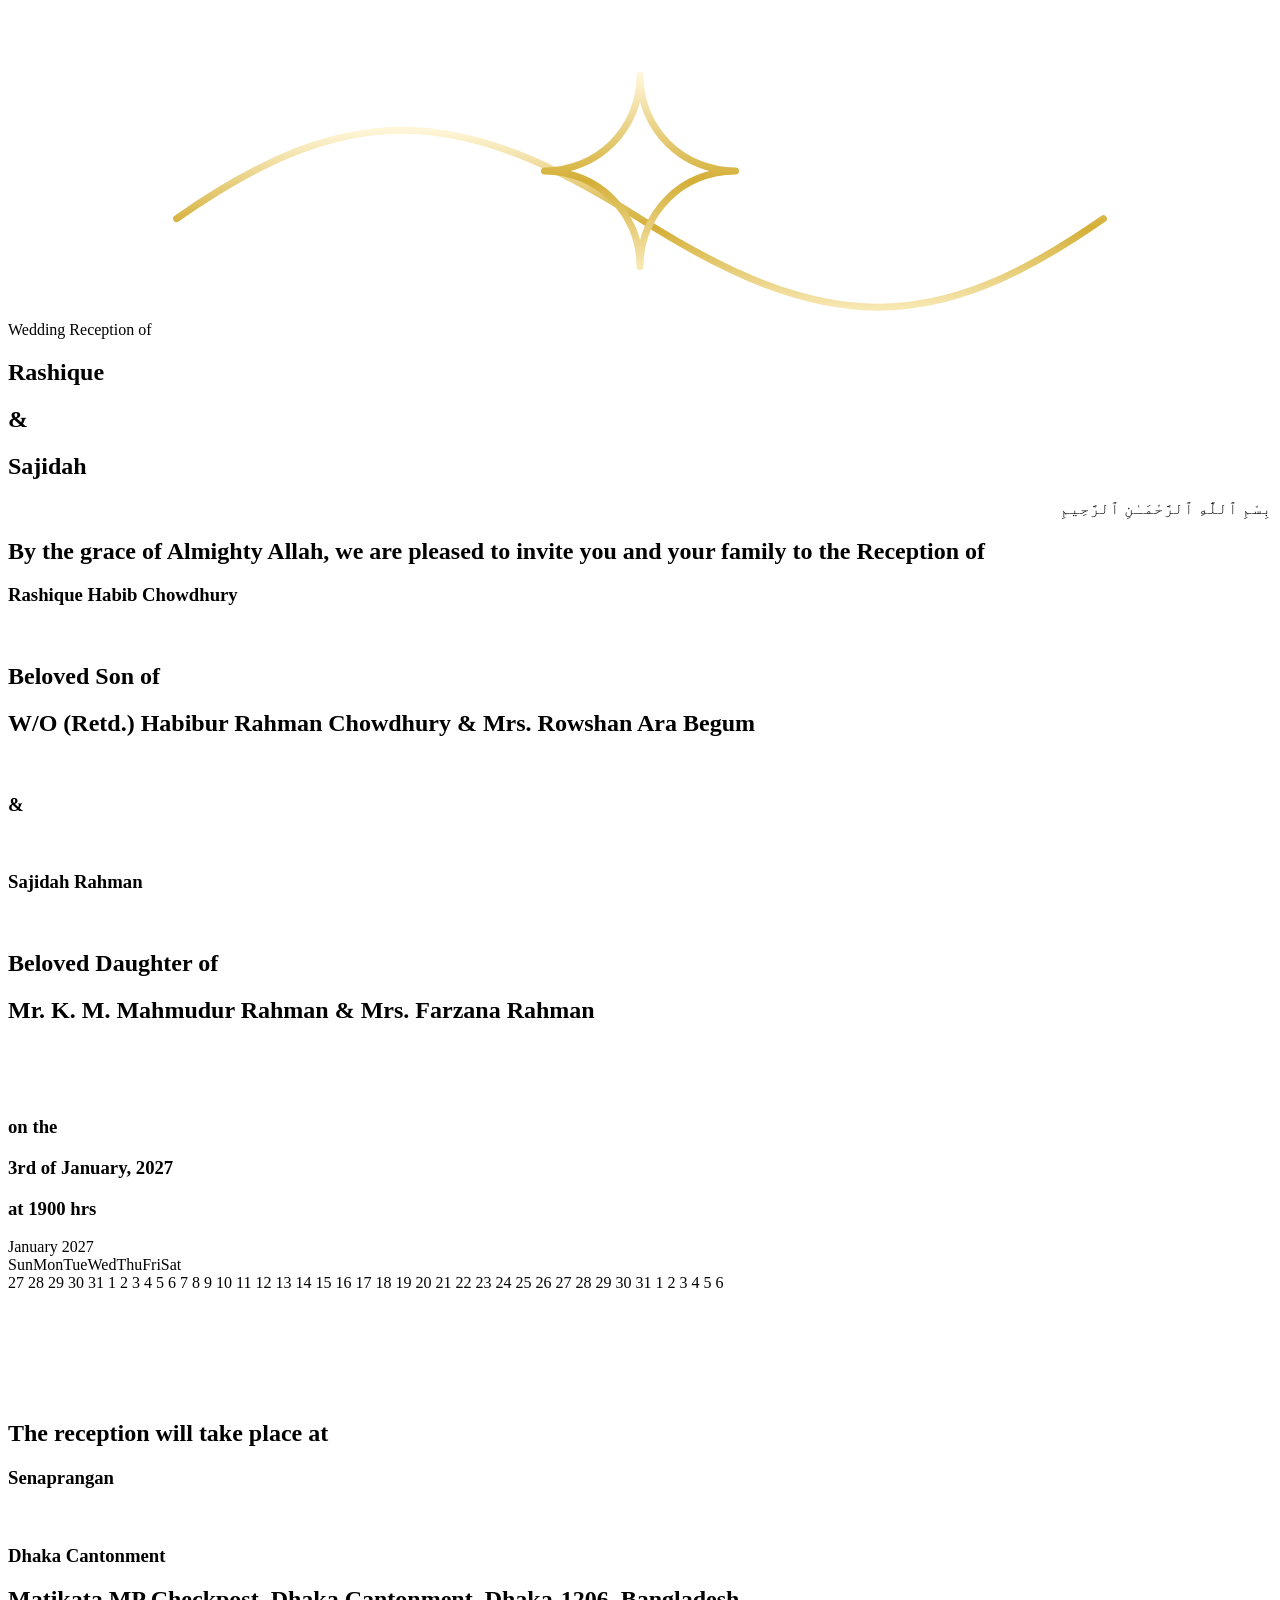
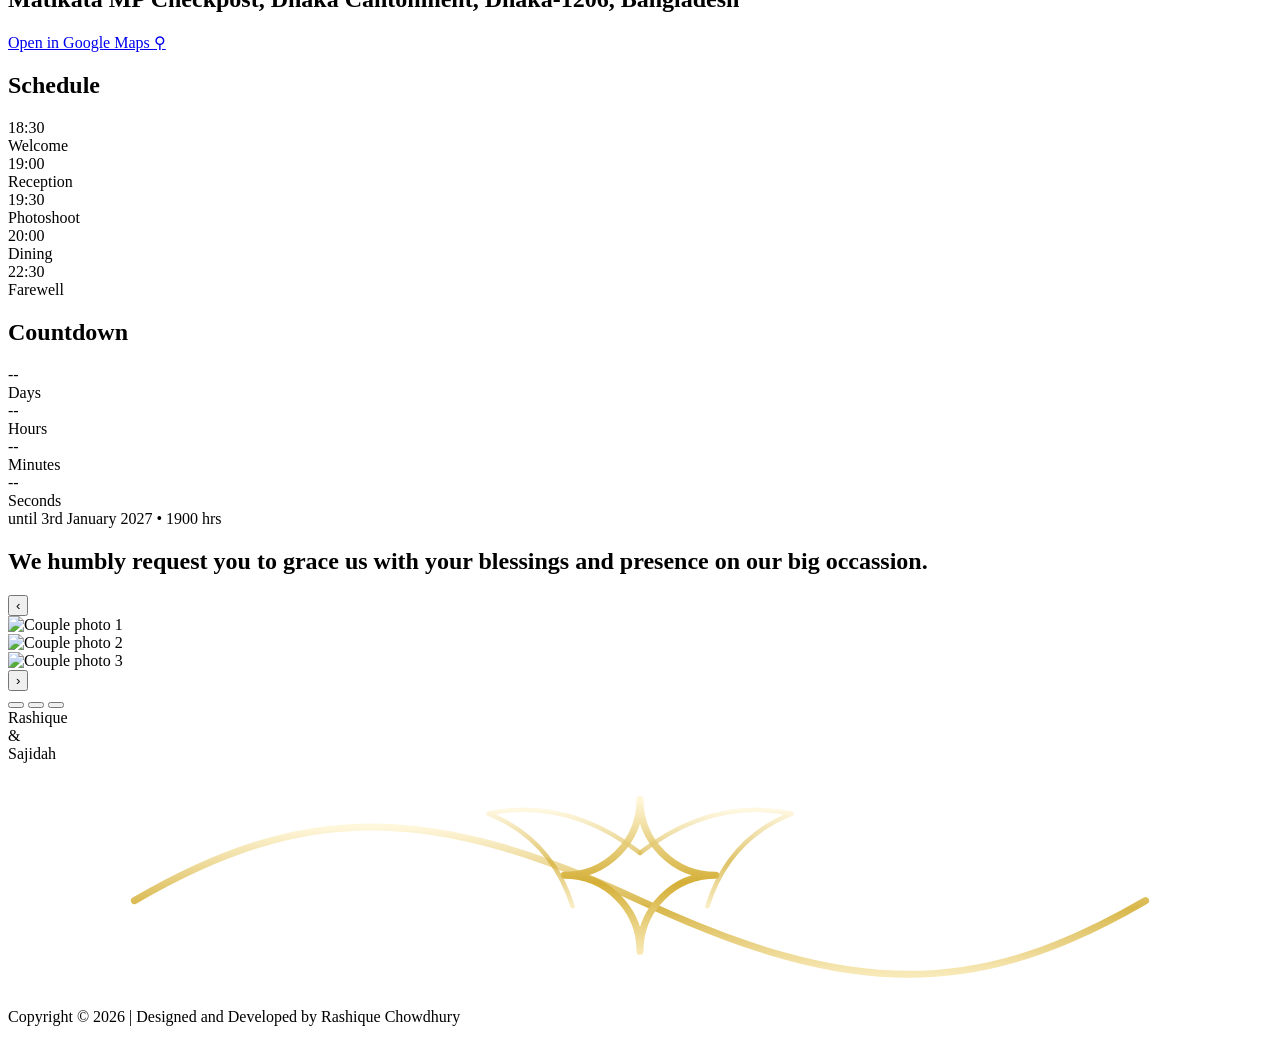
==== details.html @ 32249e21 "Add files via upload" ====
<!doctype html>
<html lang="en">
  <head>
    <meta charset="UTF-8" />
    <meta name="viewport" content="width=device-width, initial-scale=1.0" />
    <title>Wedding Reception Invitation</title>
    <link rel="preconnect" href="https://fonts.googleapis.com" />
    <link rel="preconnect" href="https://fonts.gstatic.com" crossorigin />
    <link
      href="https://fonts.googleapis.com/css2?family=Alex+Brush&family=Amiri:wght@400;700&family=Cinzel:wght@400;600&family=Inter:wght@400;500&display=swap"
      rel="stylesheet"
    />
    <link rel="stylesheet" href="./styles.css" />
  </head>
  <body>
    <main class="page page--details">
      <section class="invitation invitation--details" aria-label="Wedding reception invitation details">
        <div class="floral-frame" aria-hidden="true">
          <div class="corner corner--tl"></div>
          <div class="corner corner--tr"></div>
          <div class="corner corner--bl"></div>
          <div class="corner corner--br"></div>
        </div>

        <div class="petals" aria-hidden="true" id="petals"></div>

        <div class="content content--details">
          <header class="details-header">
            <div class="top-ornament" aria-hidden="true">
              <svg class="ornament-svg" viewBox="0 0 900 220" xmlns="http://www.w3.org/2000/svg" role="img">
                <defs>
                  <linearGradient id="gold" x1="0" x2="0" y1="0" y2="1">
                    <stop offset="0" stop-color="#fff6d8" />
                    <stop offset="0.55" stop-color="#d4af37" />
                    <stop offset="1" stop-color="#f7e7b1" />
                  </linearGradient>
                </defs>
                <g fill="none" stroke-linecap="round" stroke-linejoin="round">
                  <path d="M120 150c120-84 198-84 330 0s210 84 330 0" stroke="url(#gold)" stroke-width="5" />
                  <path
                    d="M450 48c0 38-30 68-68 68 38 0 68 30 68 68 0-38 30-68 68-68-38 0-68-30-68-68Z"
                    stroke="url(#gold)"
                    stroke-width="5"
                  />
                </g>
              </svg>
            </div>

            <div class="details-title">
              <div class="subtitle">Wedding Reception of</div>
              <div class="names" aria-label="Rashique and Sajidah">
                <h1 class="name">Rashique</h1>
                <h1 class="name">&</h1>
                <h1 class="name">Sajidah</h1>
              </div>
            </div>
          </header>

          <div class="details-body">
            <section class="section-card section-card--ceremony" aria-labelledby="ceremony-title">
              <div class="calligraphy" lang="ar" dir="rtl">بِسْمِ ٱللَّٰهِ ٱلرَّحْمَـٰنِ ٱلرَّحِيمِ</div>
              <p class="section-text section-text--gold">
                <h2 class="section-title" id="ceremony-title">By the grace of Almighty Allah, we are pleased to invite you and your family to the Reception of</h2>
                <h1 class="name">Rashique Habib Chowdhury</h1>
                <br />
                <h2 class="section-title" id="ceremony-title">Beloved Son of</h2>
                <h2 class="section-title">W/O (Retd.) Habibur Rahman Chowdhury & Mrs. Rowshan Ara Begum</h2>
                <br />
                <h1 class="name">&</h1>
                <br />
                <h1 class="name">Sajidah Rahman</h1>
                <br />
                <h2 class="section-title" id="ceremony-title">Beloved Daughter of</h2>
                <h2 class="section-title">Mr. K. M. Mahmudur Rahman & Mrs. Farzana Rahman</h2>
              </p>
              <br>
              <br>
              <br>
              <h1 class="section-title">on the</h1>
              <h1 class="section-text--gold">3rd of January, 2027</h1>
              <h1 class="section-text--gold">at 1900 hrs</h1>
              <div class="calendar" role="group" aria-label="January 2027 calendar">
                <div class="calendar__head">
                  <div class="calendar__month">January 2027</div>
                  <div class="calendar__dow" aria-hidden="true">
                    <span>Sun</span><span>Mon</span><span>Tue</span><span>Wed</span><span>Thu</span><span>Fri</span><span>Sat</span>
                  </div>
                </div>
                <div class="calendar__grid" aria-hidden="true">
                  <span class="cal cal--muted">27</span>
                  <span class="cal cal--muted">28</span>
                  <span class="cal cal--muted">29</span>
                  <span class="cal cal--muted">30</span>
                  <span class="cal cal--muted">31</span>
                  <span class="cal">1</span>
                  <span class="cal">2</span>
                  <span class="cal cal--active" aria-label="3rd">3</span>
                  <span class="cal">4</span>
                  <span class="cal">5</span>
                  <span class="cal">6</span>
                  <span class="cal">7</span>
                  <span class="cal">8</span>
                  <span class="cal">9</span>
                  <span class="cal">10</span>
                  <span class="cal">11</span>
                  <span class="cal">12</span>
                  <span class="cal">13</span>
                  <span class="cal">14</span>
                  <span class="cal">15</span>
                  <span class="cal">16</span>
                  <span class="cal">17</span>
                  <span class="cal">18</span>
                  <span class="cal">19</span>
                  <span class="cal">20</span>
                  <span class="cal">21</span>
                  <span class="cal">22</span>
                  <span class="cal">23</span>
                  <span class="cal">24</span>
                  <span class="cal">25</span>
                  <span class="cal">26</span>
                  <span class="cal">27</span>
                  <span class="cal">28</span>
                  <span class="cal">29</span>
                  <span class="cal">30</span>
                  <span class="cal">31</span>
                  <span class="cal cal--muted">1</span>
                  <span class="cal cal--muted">2</span>
                  <span class="cal cal--muted">3</span>
                  <span class="cal cal--muted">4</span>
                  <span class="cal cal--muted">5</span>
                  <span class="cal cal--muted">6</span>
                </div>
              </div>
              <div>
                <br>
                <br>
                <br>
                <br>
                <br>
                <br>
              <h2 class="section-title" text-align="center" id="venue-title">The reception will take place at</h2>
              <p class="section-text">
                <h1 class="name">Senaprangan</h1>
                <br />
                <h1 class="section-text--gold">Dhaka Cantonment</h1>
                <h2 class="section-title">Matikata MP Checkpost, Dhaka Cantonment, Dhaka-1206, Bangladesh</h2>
              </p>
              <a
                class="map-btn"
                href="https://www.google.com/maps/search/?api=1&query=Senaprangan%20Dhaka%20Cantonment"
                target="_blank"
                rel="noreferrer"
                >Open in Google Maps ⚲</a
              >
              </div>
            </section>

            <section class="section-card section-card--timeline" aria-labelledby="timetable-title">
              <h2 class="section-text--gold schedule-title" id="timetable-title">Schedule</h2>
              <div class="timeline" role="list" aria-label="Event time table">
                <div class="timeline-item reveal" role="listitem" style="--i: 0">
                  <div class="timeline-dot" aria-hidden="true"></div>
                  <div class="timeline-card">
                    <div class="timeline-time">18:30</div>
                    <div class="timeline-label">Welcome</div>
                  </div>
                </div>
                <div class="timeline-item reveal" role="listitem" style="--i: 1">
                  <div class="timeline-dot" aria-hidden="true"></div>
                  <div class="timeline-card">
                    <div class="timeline-time">19:00</div>
                    <div class="timeline-label">Reception</div>
                  </div>
                </div>
                <div class="timeline-item reveal" role="listitem" style="--i: 2">
                  <div class="timeline-dot" aria-hidden="true"></div>
                  <div class="timeline-card">
                    <div class="timeline-time">19:30</div>
                    <div class="timeline-label">Photoshoot</div>
                  </div>
                </div>
                <div class="timeline-item reveal" role="listitem" style="--i: 3">
                  <div class="timeline-dot" aria-hidden="true"></div>
                  <div class="timeline-card">
                    <div class="timeline-time">20:00</div>
                    <div class="timeline-label">Dining</div>
                  </div>
                </div>
                <div class="timeline-item reveal" role="listitem" style="--i: 4">
                  <div class="timeline-dot" aria-hidden="true"></div>
                  <div class="timeline-card">
                    <div class="timeline-time">22:30</div>
                    <div class="timeline-label">Farewell</div>
                  </div>
                </div>
              </div>
            </section>


            <section class="section-card section-card--countdown" aria-labelledby="countdown-title">
              <h2 class="section-title" id="countdown-title">Countdown</h2>
              <div class="countdown" role="timer" aria-label="Countdown to 3rd January 2027 1900 hrs">
                <div class="countdown-unit">
                  <div class="countdown-value" id="cdDays">--</div>
                  <div class="countdown-label">Days</div>
                </div>
                <div class="countdown-unit">
                  <div class="countdown-value" id="cdHours">--</div>
                  <div class="countdown-label">Hours</div>
                </div>
                <div class="countdown-unit">
                  <div class="countdown-value" id="cdMinutes">--</div>
                  <div class="countdown-label">Minutes</div>
                </div>
                <div class="countdown-unit">
                  <div class="countdown-value" id="cdSeconds">--</div>
                  <div class="countdown-label">Seconds</div>
                </div>
              </div>
              <div class="countdown-sub">until 3rd January 2027 • 1900 hrs</div>
            </section>


            <section class="section-card section-card--thankyou" aria-labelledby="thanks-title">
              <h2 class="section-title thanks-message" id="thanks-title">
                We humbly request you to grace us with your blessings and presence on our big occassion.
              </h2>
              <div class="carousel" aria-label="Thank you photo carousel">
                <button class="carousel-btn carousel-btn--prev" type="button" aria-label="Previous photo">
                  ‹
                </button>
                <div class="carousel-viewport">
                  <div class="carousel-track" id="thanksCarouselTrack">
                    <div class="carousel-slide is-active" aria-label="Photo 1">
                      <img
                        class="carousel-image"
                        src="./Pics/Sneak%20Peek-49.jpg"
                        alt="Couple photo 1"
                        loading="lazy"
                        decoding="async"
                      />
                    </div>
                    <div class="carousel-slide" aria-label="Photo 2">
                      <img
                        class="carousel-image"
                        src="./Pics/Sneak%20Peek-64.jpg"
                        alt="Couple photo 2"
                        loading="lazy"
                        decoding="async"
                      />
                    </div>
                    <div class="carousel-slide" aria-label="Photo 3">
                      <img
                        class="carousel-image"
                        src="./Pics/IMG_3388.jpg"
                        alt="Couple photo 3"
                        loading="lazy"
                        decoding="async"
                      />
                    </div>
                  </div>
                </div>
                <button class="carousel-btn carousel-btn--next" type="button" aria-label="Next photo">
                  ›
                </button>
                <div class="carousel-dots" role="tablist" aria-label="Choose photo">
                  <button class="carousel-dot is-active" type="button" aria-label="Photo 1" data-index="0"></button>
                  <button class="carousel-dot" type="button" aria-label="Photo 2" data-index="1"></button>
                  <button class="carousel-dot" type="button" aria-label="Photo 3" data-index="2"></button>
                </div>
              </div>
              
              <div class="thanks-names" aria-label="Rashique and Sajidah">
                <div class="thanks-name">Rashique</div>
                <div class="ampersand">&amp;</div>
                <div class="thanks-name">Sajidah</div>
                <div class="end-ornament" aria-hidden="true">
                  <svg class="end-ornament-svg" viewBox="0 0 900 160" xmlns="http://www.w3.org/2000/svg" role="img">
                    <defs>
                      <linearGradient id="endGold" x1="0" x2="0" y1="0" y2="1">
                        <stop offset="0" stop-color="#fff6d8" />
                        <stop offset="0.55" stop-color="#d4af37" />
                        <stop offset="1" stop-color="#f7e7b1" />
                      </linearGradient>
                    </defs>
                    <g fill="none" stroke-linecap="round" stroke-linejoin="round">
                      <path d="M90 98c120-70 210-70 360 0s240 70 360 0" stroke="url(#endGold)" stroke-width="5" opacity="0.9" />
                      <path d="M450 26c0 30-24 54-54 54 30 0 54 24 54 54 0-30 24-54 54-54-30 0-54-24-54-54Z" stroke="url(#endGold)" stroke-width="5" />
                      <path d="M450 64c-34-26-70-36-108-28 30 12 50 34 60 66" stroke="url(#endGold)" stroke-width="3.2" opacity="0.75" />
                      <path d="M450 64c34-26 70-36 108-28-30 12-50 34-60 66" stroke="url(#endGold)" stroke-width="3.2" opacity="0.75" />
                    </g>
                  </svg>
                </div>
              </div>
            </section>
          </div>
        </div>
      </section>
    </main>
    <p class="section-text footer-note">Copyright © 2026 | Designed and Developed by Rashique Chowdhury</p>
    <script src="./script.js"></script>
  </body>
</html>
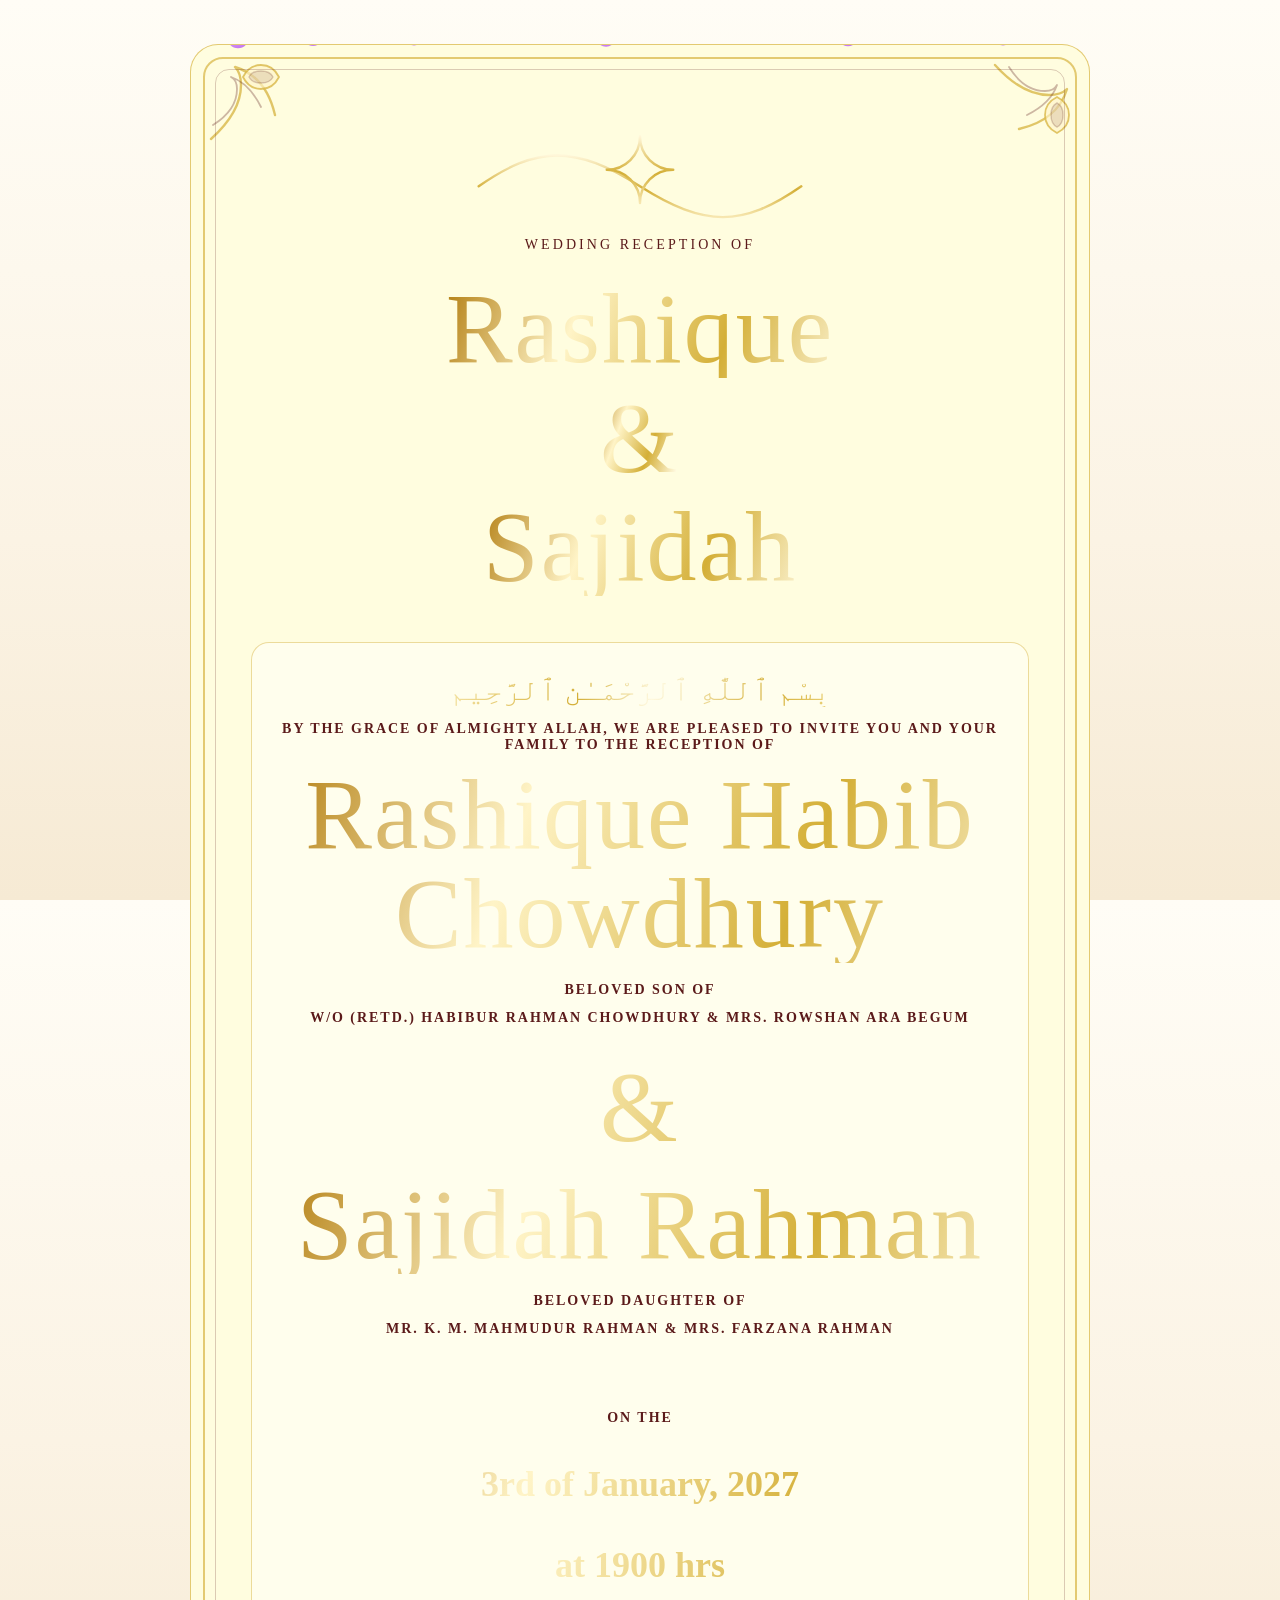
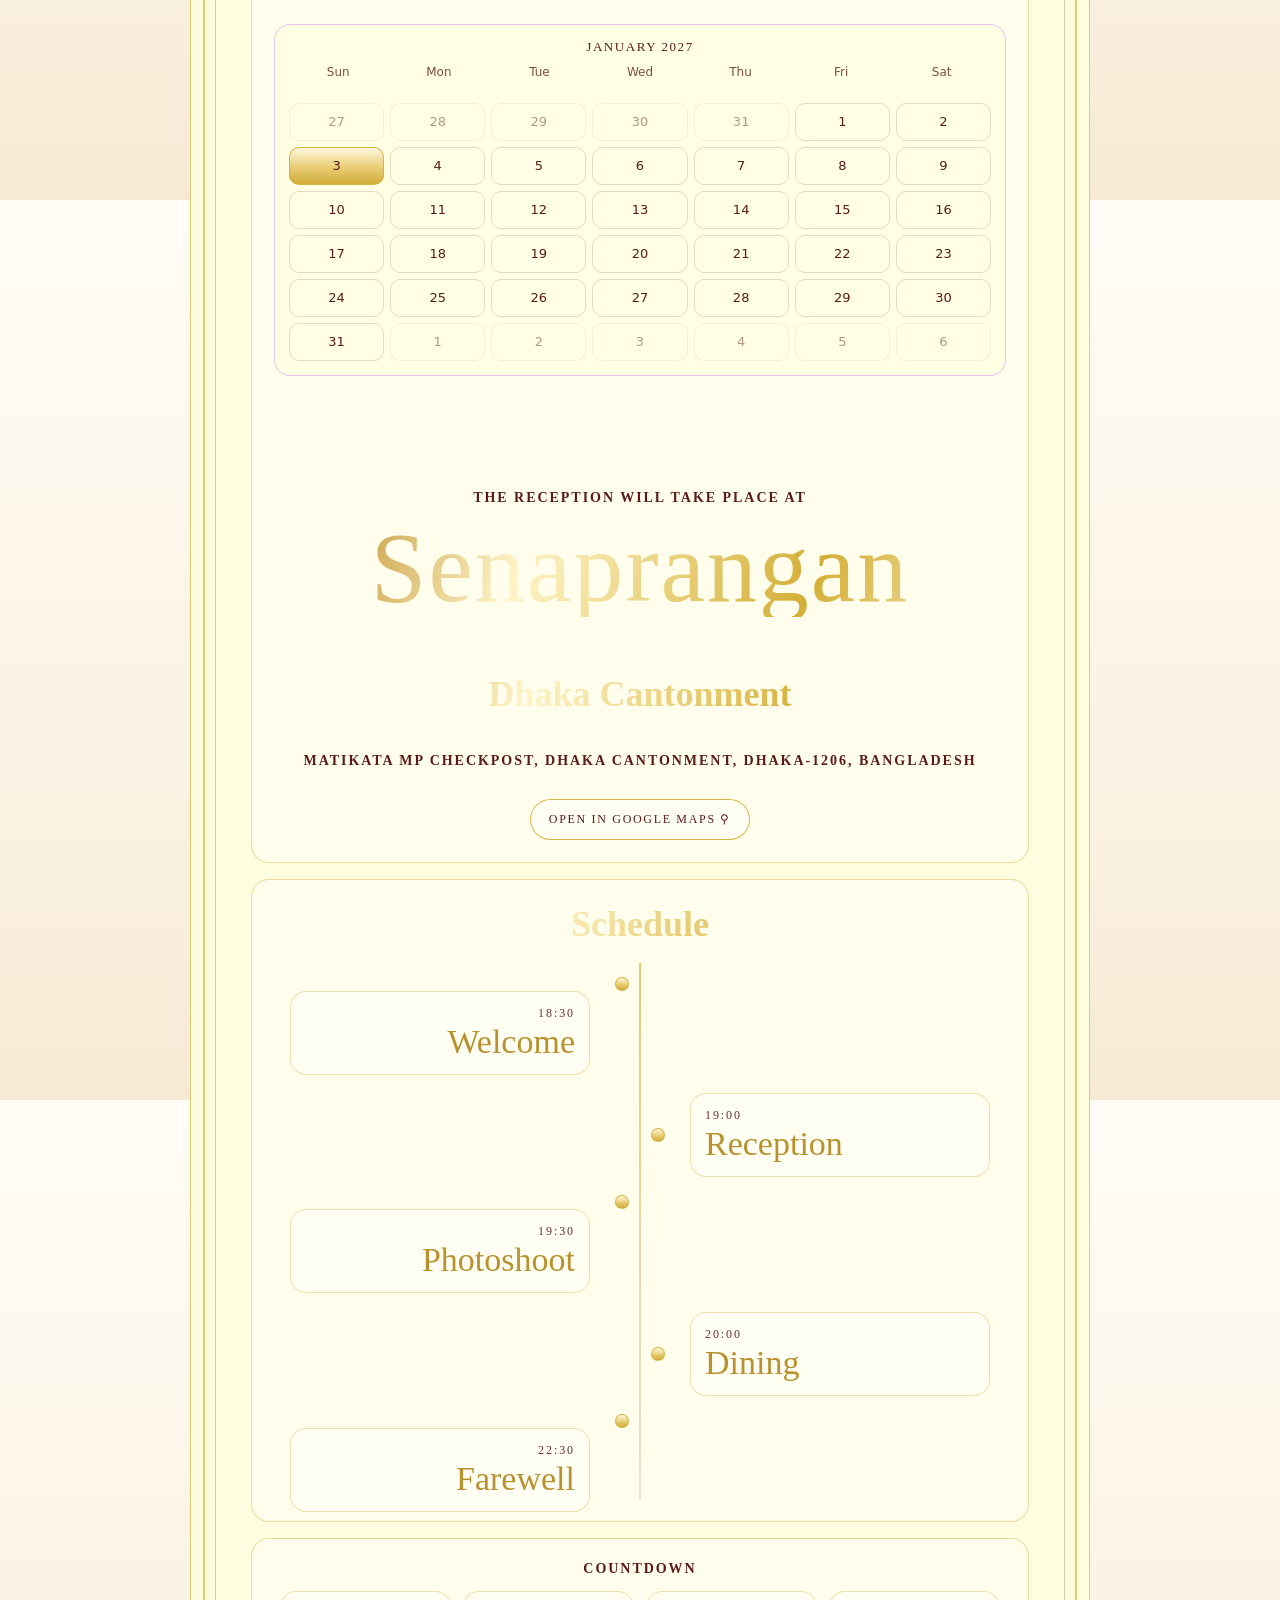
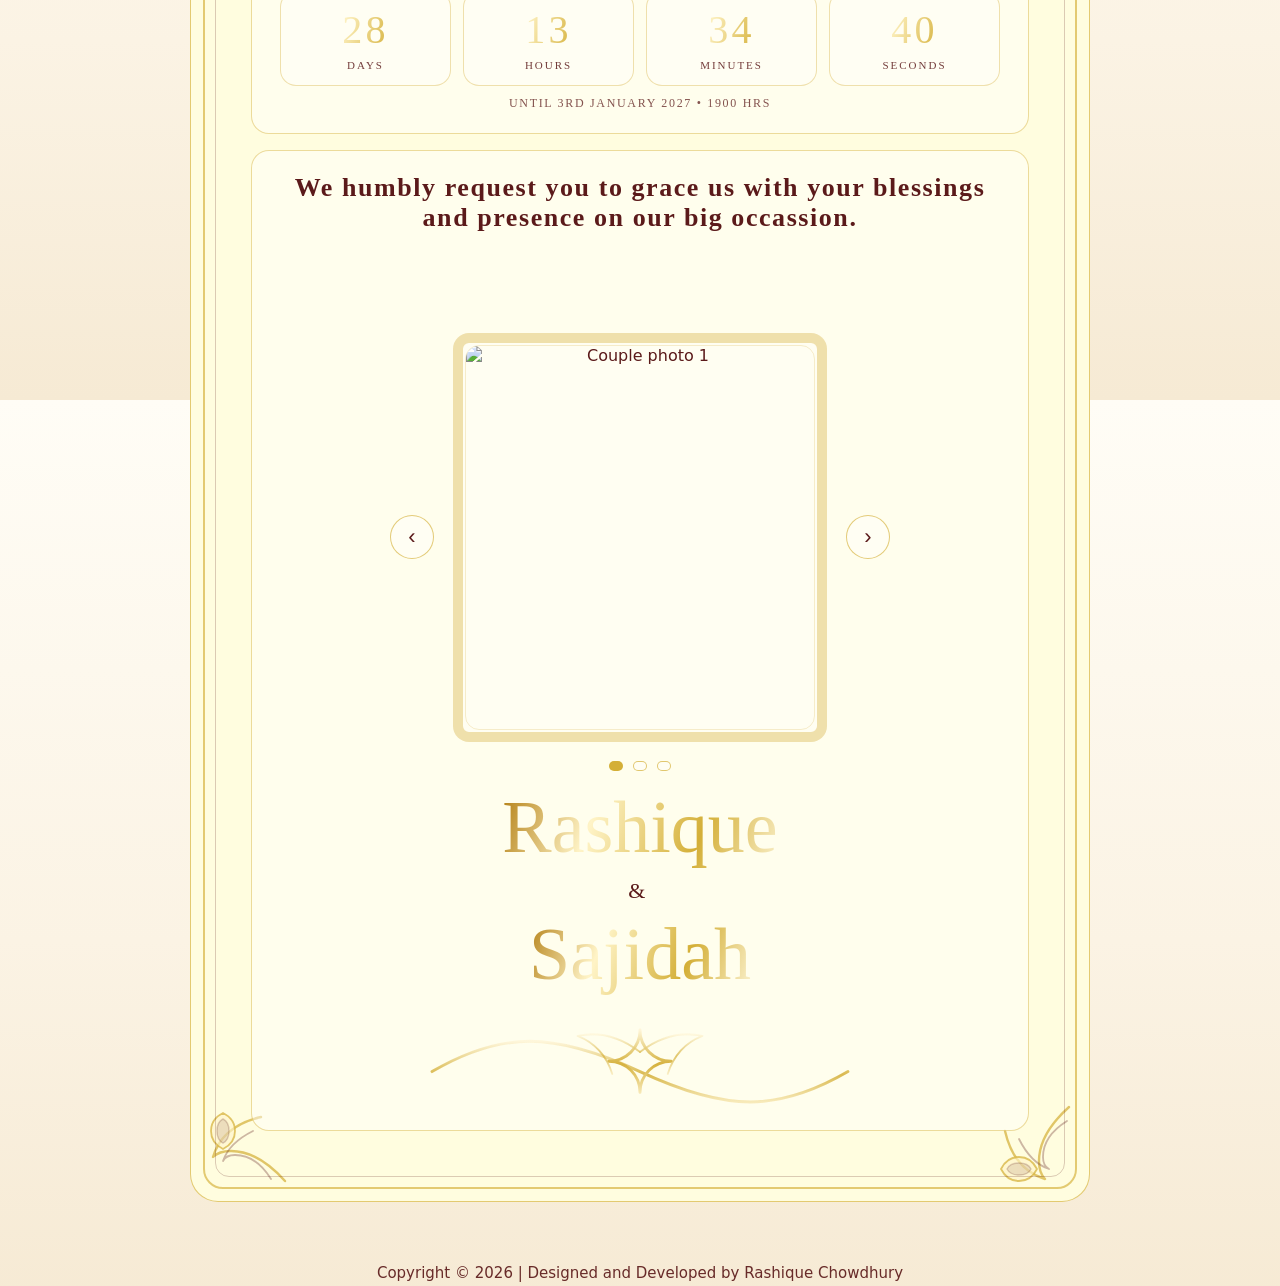
==== commit 35be1d6d: "Add files via upload" ====
--- a/details.html
+++ b/details.html
@@ -234,7 +234,7 @@
                     <div class="carousel-slide is-active" aria-label="Photo 1">
                       <img
                         class="carousel-image"
-                        src="./Pics/Sneak%20Peek-49.jpg"
+                        src="./Sneak%20Peek-49.jpg"
                         alt="Couple photo 1"
                         loading="lazy"
                         decoding="async"
@@ -243,7 +243,7 @@
                     <div class="carousel-slide" aria-label="Photo 2">
                       <img
                         class="carousel-image"
-                        src="./Pics/Sneak%20Peek-64.jpg"
+                        src="./Sneak%20Peek-64.jpg"
                         alt="Couple photo 2"
                         loading="lazy"
                         decoding="async"
@@ -252,7 +252,7 @@
                     <div class="carousel-slide" aria-label="Photo 3">
                       <img
                         class="carousel-image"
-                        src="./Pics/IMG_3388.jpg"
+                        src="./IMG_3388.jpg"
                         alt="Couple photo 3"
                         loading="lazy"
                         decoding="async"
--- a/styles.css
+++ b/styles.css
@@ -0,0 +1,875 @@
+:root {
+  --ivory: #fbf3e4;
+  --paper: #fffddf;
+  --maroon: #5b1a1a;
+  --gold-1: #fff4c7;
+  --gold-2: #d4af37;
+  --gold-3: #fff0b0;
+  --gold-line: rgba(212, 175, 55, 0.65);
+  --maroon-line: rgba(91, 26, 26, 0.22);
+  --card: rgba(255, 255, 255, 0.45);
+}
+
+* {
+  box-sizing: border-box;
+}
+
+html,
+body {
+  height: 100%;
+}
+
+body {
+  margin: 0;
+  font-family: Inter, system-ui, -apple-system, Segoe UI, Roboto, Helvetica, Arial, sans-serif;
+  color: var(--maroon);
+  background: linear-gradient(180deg, #fffdf6 0%, var(--ivory) 60%, #f6ead4 100%);
+}
+
+.page {
+  min-height: 100%;
+  display: grid;
+  place-items: center;
+  padding: clamp(18px, 3vw, 44px);
+}
+
+.page--details {
+  place-items: start center;
+  padding-top: clamp(18px, 3vw, 32px);
+  padding-bottom: clamp(18px, 3vw, 32px);
+}
+
+.invitation {
+  position: relative;
+  width: min(900px, 100%);
+  border-radius: 28px;
+  background: var(--paper);
+  border: 1px solid var(--gold-line);
+  overflow: hidden;
+}
+
+.invitation--details {
+  margin: 12px 0;
+}
+
+.floral-frame {
+  position: absolute;
+  inset: 12px;
+  border-radius: 20px;
+  pointer-events: none;
+}
+
+.floral-frame::before {
+  content: "";
+  position: absolute;
+  inset: 0;
+  border-radius: 20px;
+  border: 2px solid var(--gold-line);
+}
+
+.floral-frame::after {
+  content: "";
+  position: absolute;
+  inset: 12px;
+  border-radius: 14px;
+  border: 1px solid var(--maroon-line);
+}
+
+.corner {
+  position: absolute;
+  width: 104px;
+  height: 104px;
+  background-repeat: no-repeat;
+  background-size: 104px 104px;
+  opacity: 0.95;
+}
+
+.corner--tl {
+  top: -4px;
+  left: -4px;
+  transform: rotate(0deg);
+}
+
+.corner--tr {
+  top: -4px;
+  right: -4px;
+  transform: rotate(90deg);
+}
+
+.corner--bl {
+  bottom: -4px;
+  left: -4px;
+  transform: rotate(270deg);
+}
+
+.corner--br {
+  bottom: -4px;
+  right: -4px;
+  transform: rotate(180deg);
+}
+
+.corner {
+  background-image: url("data:image/svg+xml,%3Csvg xmlns='http://www.w3.org/2000/svg' width='104' height='104' viewBox='0 0 104 104'%3E%3Cg fill='none' stroke-linecap='round' stroke-linejoin='round'%3E%3Cpath d='M12 86c20-18 30-36 30-54 0-8-2-14-6-18 20 6 34 22 40 48' stroke='%23d4af37' stroke-opacity='0.75' stroke-width='2.4'/%3E%3Cpath d='M14 72c16-10 24-22 24-36 0-6-2-10-6-12 12 4 22 14 30 30' stroke='%235b1a1a' stroke-opacity='0.32' stroke-width='1.8'/%3E%3Cpath d='M44 24c4-8 10-12 18-12 8 0 14 4 18 12-4 8-10 12-18 12-8 0-14-4-18-12Z' fill='%23fff4c7' fill-opacity='0.65' stroke='%23d4af37' stroke-opacity='0.75' stroke-width='1.8'/%3E%3Cpath d='M50 24c2-4 6-6 12-6 6 0 10 2 12 6-2 4-6 6-12 6-6 0-10-2-12-6Z' fill='%235b1a1a' fill-opacity='0.12' stroke='%235b1a1a' stroke-opacity='0.22' stroke-width='1.4'/%3E%3C/g%3E%3C/svg%3E");
+}
+
+.content {
+  position: relative;
+  display: grid;
+  grid-template-rows: auto 1fr auto;
+  gap: clamp(16px, 3.6vw, 30px);
+  padding: clamp(28px, 6vw, 60px);
+  min-height: clamp(520px, 72vh, 760px);
+}
+
+.content--details {
+  grid-template-rows: auto 1fr;
+  min-height: unset;
+}
+
+.top-ornament {
+  display: grid;
+  place-items: center;
+  padding-top: 8px;
+}
+
+.ornament-svg {
+  width: min(440px, 94%);
+  height: auto;
+}
+
+.heading {
+  text-align: center;
+  display: grid;
+  place-items: center;
+  gap: 10px;
+}
+
+.subtitle {
+  font-family: Cinzel, Georgia, serif;
+  letter-spacing: 0.22em;
+  text-transform: uppercase;
+  font-size: clamp(12px, 1.7vw, 14px);
+}
+
+.names {
+  display: grid;
+  gap: 10px;
+  place-items: center;
+  padding: clamp(10px, 2vw, 16px) 0;
+}
+
+.name {
+  margin: 0;
+  font-family: "Alex Brush", cursive;
+  font-weight: 400;
+  font-size: clamp(80px, 10vw, 100px);
+  line-height: 0.99;
+  background: linear-gradient(
+    110deg,
+    #b27d10 0%,
+    var(--gold-1) 16%,
+    var(--gold-2) 34%,
+    #fff9df 50%,
+    var(--gold-2) 66%,
+    var(--gold-3) 82%,
+    #b27d10 100%
+  );
+  background-size: 220% 100%;
+  background-position: 0% 50%;
+  -webkit-background-clip: text;
+  background-clip: text;
+  color: transparent;
+  letter-spacing: 0.02em;
+  animation: name-shine 9s linear infinite;
+}
+
+.ampersand {
+  font-family: Cinzel, Georgia, serif;
+  font-size: clamp(18px, 2.4vw, 22px);
+  letter-spacing: 0.28em;
+  text-transform: uppercase;
+}
+
+.footer {
+  display: grid;
+  place-items: center;
+  gap: 12px;
+  padding-top: clamp(6px, 1.4vw, 16px);
+}
+
+.hint {
+  font-family: Cinzel, Georgia, serif;
+  font-size: 12px;
+  letter-spacing: 0.16em;
+  text-transform: uppercase;
+  opacity: 0.75;
+}
+
+.open-btn {
+  appearance: none;
+  border: 1px solid rgba(212, 175, 55, 0.9);
+  cursor: pointer;
+  padding: 14px 34px;
+  border-radius: 999px;
+  font-family: Cinzel, Georgia, serif;
+  letter-spacing: 0.18em;
+  text-transform: uppercase;
+  color: var(--maroon);
+  background: linear-gradient(180deg, #fff8df, #e8cd72 55%, #d1aa3b);
+  transition: transform 170ms ease, background 170ms ease;
+  outline: none;
+}
+
+.open-btn:hover {
+  transform: translateY(-1px);
+}
+
+.open-btn:active {
+  transform: translateY(0px) scale(0.99);
+}
+
+.open-btn:focus-visible {
+  outline: 3px solid rgba(212, 175, 55, 0.35);
+  outline-offset: 4px;
+}
+
+.open-btn.is-pressed {
+  transform: translateY(0px) scale(0.985);
+  background: linear-gradient(180deg, #fff1c9, #dfbf55 55%, #c89b2c);
+}
+
+.details-header {
+  display: grid;
+  gap: 16px;
+}
+
+.details-title {
+  text-align: center;
+  display: grid;
+  place-items: center;
+  gap: 10px;
+}
+
+.details-body {
+  display: grid;
+  gap: 16px;
+  padding-bottom: 10px;
+}
+
+.section-card {
+  background: var(--card);
+  border: 1px solid rgba(212, 175, 55, 0.45);
+  border-radius: 18px;
+  padding: clamp(16px, 2.2vw, 22px);
+}
+
+.section-title {
+  margin: 0 0 12px;
+  font-family: Cinzel, Georgia, serif;
+  font-weight: 600;
+  letter-spacing: 0.14em;
+  text-transform: uppercase;
+  font-size: 14px;
+}
+
+.section-text {
+  margin: 0;
+  line-height: 1.75;
+  font-size: 15px;
+  color: rgba(91, 26, 26, 0.92);
+}
+
+.section-card--ceremony {
+  text-align: center;
+}
+
+.section-text--gold {
+  font-family: "Alex Brush", cursive;
+  font-size: clamp(24px, 3.4vw, 36px);
+  line-height: 1.25;
+  background: linear-gradient(
+    110deg,
+    #b27d10 0%,
+    var(--gold-1) 16%,
+    var(--gold-2) 34%,
+    #fff9df 50%,
+    var(--gold-2) 66%,
+    var(--gold-3) 82%,
+    #b27d10 100%
+  );
+  background-size: 220% 100%;
+  background-position: 0% 50%;
+  -webkit-background-clip: text;
+  background-clip: text;
+  color: transparent;
+  animation: name-shine 12s linear infinite;
+}
+
+.schedule-title {
+  text-align: center;
+  width: 100%;
+  margin: 0 0 6px;
+}
+
+.section-card--ceremony .strong {
+  display: inline-block;
+  font-weight: 400;
+  font-size: 1.08em;
+}
+
+.section-card--timeline .section-title {
+  text-align: center;
+}
+
+.section-card--countdown {
+  text-align: center;
+}
+
+.section-card--thankyou {
+  text-align: center;
+}
+
+.thanks-message {
+  font-family: "Alex Brush", cursive;
+  font-size: clamp(20px, 2.4vw, 26px);
+  letter-spacing: 0.06em;
+  text-transform: none;
+}
+
+.footer-note {
+  text-align: center;
+  margin: 14px 0 22px;
+}
+
+.carousel {
+  display: grid;
+  grid-template-columns: 44px 1fr 44px;
+  grid-template-rows: auto auto;
+  gap: 19px;
+  align-items: center;
+  justify-items: center;
+  max-width: min(500px, 100%);
+  margin: 100px auto 14px;
+}
+
+.carousel-viewport {
+  width: 100%;
+  overflow: hidden;
+  border-radius: 16px;
+  border: 10px solid rgba(212, 175, 55, 0.38);
+  background: rgba(255, 255, 255, 0.3);
+  height: clamp(180px, 32vw, 2600px);
+  position: relative;
+}
+
+.carousel-track {
+  position: relative;
+  width: 100%;
+  height: 100%;
+}
+
+.carousel-slide {
+  position: absolute;
+  inset: 0;
+  padding: 2px;
+  display: grid;
+  place-items: center;
+  opacity: 0;
+  transition: opacity 600ms ease;
+  pointer-events: none;
+}
+
+.carousel-slide.is-active {
+  opacity: 1;
+  pointer-events: auto;
+}
+
+.carousel-image {
+  width: 100%;
+  height: 100%;
+  display: block;
+  object-fit: contain;
+  object-position: center;
+  border-radius: 14px;
+  border: 1px solid rgba(212, 175, 55, 0.22);
+}
+
+.carousel-placeholder {
+  height: 100%;
+  border-radius: 14px;
+  border: 1px dashed rgba(91, 26, 26, 0.25);
+  display: grid;
+  place-items: center;
+  font-family: Cinzel, Georgia, serif;
+  letter-spacing: 0.18em;
+  text-transform: uppercase;
+  font-size: 12px;
+  color: rgba(91, 26, 26, 0.78);
+  background: rgba(255, 255, 255, 0.35);
+}
+
+.carousel-btn {
+  appearance: none;
+  border: 1px solid rgba(212, 175, 55, 0.65);
+  width: 44px;
+  height: 44px;
+  border-radius: 999px;
+  background: rgba(255, 255, 255, 0.35);
+  color: var(--maroon);
+  font-size: 22px;
+  line-height: 1;
+  display: grid;
+  place-items: center;
+  cursor: pointer;
+}
+
+.carousel-btn:active {
+  transform: scale(0.98);
+}
+
+.carousel-dots {
+  grid-column: 1 / -1;
+  display: inline-flex;
+  gap: 10px;
+  justify-content: center;
+  align-items: center;
+}
+
+.carousel-dot {
+  appearance: none;
+  width: 10px;
+  height: 10px;
+  border-radius: 999px;
+  border: 1px solid rgba(212, 175, 55, 0.7);
+  background: rgba(255, 255, 255, 0.35);
+  cursor: pointer;
+}
+
+.carousel-dot.is-active {
+  background: #d4af37;
+}
+
+.countdown {
+  display: grid;
+  grid-template-columns: repeat(4, minmax(0, 1fr));
+  gap: 12px;
+  max-width: min(720px, 100%);
+  margin: 14px auto 0;
+}
+
+.countdown-unit {
+  border: 1px solid rgba(212, 175, 55, 0.38);
+  border-radius: 16px;
+  background: rgba(255, 255, 255, 0.35);
+  padding: 14px 10px;
+  display: grid;
+  gap: 6px;
+}
+
+.countdown-value {
+  font-family: Cinzel, Georgia, serif;
+  font-size: clamp(24px, 4vw, 40px);
+  letter-spacing: 0.08em;
+  background: linear-gradient(
+    110deg,
+    #b27d10 0%,
+    var(--gold-1) 16%,
+    var(--gold-2) 34%,
+    #fff9df 50%,
+    var(--gold-2) 66%,
+    var(--gold-3) 82%,
+    #b27d10 100%
+  );
+  background-size: 220% 100%;
+  background-position: 0% 50%;
+  -webkit-background-clip: text;
+  background-clip: text;
+  color: transparent;
+  animation: name-shine 14s linear infinite;
+}
+
+.countdown-label {
+  font-family: Cinzel, Georgia, serif;
+  font-size: 11px;
+  letter-spacing: 0.18em;
+  text-transform: uppercase;
+  opacity: 0.85;
+}
+
+.countdown-sub {
+  margin-top: 10px;
+  font-family: Cinzel, Georgia, serif;
+  font-size: 12px;
+  letter-spacing: 0.14em;
+  text-transform: uppercase;
+  opacity: 0.75;
+}
+
+.timeline {
+  position: relative;
+  display: grid;
+  gap: 18px;
+  margin: 16px auto 0;
+  max-width: min(720px, 100%);
+  padding: 0;
+}
+
+.timeline::before {
+  content: "";
+  position: absolute;
+  left: 50%;
+  top: 0;
+  bottom: 0;
+  width: 2px;
+  transform: translateX(-1px);
+  background: linear-gradient(180deg, rgba(212, 175, 55, 0.65), rgba(91, 26, 26, 0.12));
+}
+
+.timeline-item {
+  position: relative;
+  display: grid;
+  grid-template-columns: 1fr 28px 1fr;
+  align-items: center;
+  column-gap: 18px;
+}
+
+.timeline-dot {
+  grid-column: 2;
+  justify-self: center;
+  width: 14px;
+  height: 14px;
+  border-radius: 999px;
+  background: linear-gradient(180deg, #fff8df, #e8cd72 55%, #d1aa3b);
+  border: 1px solid rgba(212, 175, 55, 0.9);
+}
+
+.timeline-card {
+  grid-column: 1;
+  justify-self: end;
+  width: min(300px, 100%);
+  border: 1px solid rgba(212, 175, 55, 0.38);
+  border-radius: 16px;
+  background: rgba(255, 255, 255, 0.35);
+  padding: 14px 14px;
+  display: grid;
+  gap: 2px;
+  text-align: right;
+}
+
+.timeline-item:nth-child(even) .timeline-card {
+  grid-column: 3;
+  justify-self: start;
+  text-align: left;
+}
+
+.timeline-time {
+  font-family: Cinzel, Georgia, serif;
+  letter-spacing: 0.16em;
+  text-transform: uppercase;
+  font-size: 12px;
+  opacity: 0.9;
+}
+
+.timeline-label {
+  font-family: "Alex Brush", cursive;
+  font-size: clamp(24px, 3.2vw, 34px);
+  line-height: 1.1;
+  color: #b8922f;
+}
+
+@media (max-width: 640px) {
+  .timeline {
+    padding-left: 18px;
+  }
+
+  .timeline::before {
+    left: 6px;
+    transform: none;
+  }
+
+  .timeline-item {
+    grid-template-columns: 18px 1fr;
+    column-gap: 12px;
+    align-items: start;
+  }
+
+  .timeline-dot {
+    grid-column: 1;
+    margin-top: 10px;
+  }
+
+  .timeline-card {
+    grid-column: 2;
+    justify-self: stretch;
+    width: 100%;
+    text-align: left;
+  }
+
+  .timeline-item:nth-child(even) .timeline-card {
+    grid-column: 2;
+    justify-self: stretch;
+    text-align: left;
+  }
+}
+
+.reveal {
+  opacity: 0;
+  transform: translate3d(0, 14px, 0);
+  transition: opacity 700ms ease, transform 700ms ease;
+  transition-delay: calc(var(--i, 0) * 120ms);
+  will-change: transform, opacity;
+}
+
+.timeline-item:nth-child(odd).reveal {
+  transform: translate3d(-18px, 14px, 0);
+}
+
+.timeline-item:nth-child(even).reveal {
+  transform: translate3d(18px, 14px, 0);
+}
+
+.reveal.is-visible {
+  opacity: 1;
+  transform: translate3d(0, 0, 0);
+}
+
+.strong {
+  font-weight: 600;
+}
+
+.calligraphy {
+  font-family: Amiri, serif;
+  text-align: center;
+  font-size: clamp(22px, 3vw, 30px);
+  margin: 8px 0 14px;
+  background: linear-gradient(
+    110deg,
+    #b27d10 0%,
+    var(--gold-1) 18%,
+    var(--gold-2) 42%,
+    #fff9df 52%,
+    var(--gold-2) 68%,
+    var(--gold-3) 84%,
+    #b27d10 100%
+  );
+  -webkit-background-clip: text;
+  background-clip: text;
+  color: transparent;
+}
+
+.calendar {
+  margin-top: 14px;
+  border: 1px solid rgba(211, 123, 255, 0.45);
+  border-radius: 16px;
+  overflow: hidden;
+  background: rgba(255, 255, 226, 0.818);
+}
+
+.calendar__head {
+  padding: 14px 14px 0;
+  text-align: center;
+}
+
+.calendar__month {
+  font-family: Cinzel, Georgia, serif;
+  letter-spacing: 0.12em;
+  text-transform: uppercase;
+  font-size: 13px;
+  margin-bottom: 10px;
+}
+
+.calendar__dow {
+  display: grid;
+  grid-template-columns: repeat(7, 1fr);
+  gap: 6px;
+  padding: 0 2px 10px;
+  font-size: 12px;
+  opacity: 0.78;
+}
+
+.calendar__dow span {
+  display: grid;
+  place-items: center;
+}
+
+.calendar__grid {
+  display: grid;
+  grid-template-columns: repeat(7, 1fr);
+  gap: 6px;
+  padding: 14px;
+}
+
+.cal {
+  display: grid;
+  place-items: center;
+  height: 38px;
+  border-radius: 10px;
+  border: 1px solid rgba(91, 26, 26, 0.16);
+  font-size: 13px;
+}
+
+.cal--muted {
+  opacity: 0.45;
+}
+
+.cal--active {
+  border: 1px solid rgba(212, 175, 55, 0.9);
+  background: linear-gradient(180deg, #fff8df, #e8cd72 55%, #d1aa3b);
+}
+
+.map-btn {
+  display: inline-flex;
+  align-items: center;
+  justify-content: center;
+  margin-top: 14px;
+  text-decoration: none;
+  border: 1px solid rgba(212, 175, 55, 0.9);
+  padding: 12px 18px;
+  border-radius: 999px;
+  font-family: Cinzel, Georgia, serif;
+  letter-spacing: 0.14em;
+  text-transform: uppercase;
+  font-size: 12px;
+  color: var(--maroon);
+  background: rgba(255, 255, 255, 0.35);
+  transition: transform 180ms ease, background-color 180ms ease, border-color 180ms ease;
+}
+
+.map-btn:hover {
+  transform: translateY(-1px);
+  border-color: rgba(212, 175, 55, 1);
+  background: rgba(255, 255, 255, 0.55);
+}
+
+.map-btn:active {
+  transform: translateY(0px) scale(0.99);
+}
+
+.map-btn:focus-visible {
+  outline: 3px solid rgba(212, 175, 55, 0.35);
+  outline-offset: 4px;
+}
+
+.section-card--thankyou {
+  text-align: center;
+}
+
+.thanks-names {
+  display: grid;
+  place-items: center;
+  gap: 8px;
+  margin-top: 14px;
+}
+
+.end-ornament {
+  width: min(520px, 92%);
+  margin-top: 10px;
+  opacity: 0.95;
+}
+
+.end-ornament-svg {
+  width: 100%;
+  height: auto;
+  display: block;
+}
+
+.thanks-name {
+  font-family: "Alex Brush", cursive;
+  font-size: clamp(40px, 8vw, 74px);
+  background: linear-gradient(
+    110deg,
+    #b27d10 0%,
+    var(--gold-1) 16%,
+    var(--gold-2) 34%,
+    #fff9df 50%,
+    var(--gold-2) 66%,
+    var(--gold-3) 82%,
+    #b27d10 100%
+  );
+  background-size: 220% 100%;
+  background-position: 0% 50%;
+  -webkit-background-clip: text;
+  background-clip: text;
+  color: transparent;
+  animation: name-shine 9s linear infinite;
+}
+
+.petals {
+  position: absolute;
+  inset: 0;
+  pointer-events: none;
+  overflow: hidden;
+}
+
+.petal {
+  position: absolute;
+  top: -20px;
+  width: 14px;
+  height: 18px;
+  border-radius: 12px 12px 12px 12px;
+  background: radial-gradient(
+    circle at 30% 30%,
+    #fff9df 0%,
+    rgb(190, 110, 255) 35%,
+    rgb(149, 0, 255) 100%
+  );
+  opacity: 0.6;
+  animation-name: petal-fall;
+  animation-timing-function: linear;
+  animation-iteration-count: infinite;
+}
+
+@keyframes petal-fall {
+  0% {
+    transform: translate3d(0, -10px, 0) rotate(0deg);
+  }
+  100% {
+    transform: translate3d(var(--drift, 40px), calc(100vh + 80px), 0) rotate(360deg);
+  }
+}
+
+@keyframes name-shine {
+  0% {
+    background-position: 0% 50%;
+  }
+  100% {
+    background-position: 220% 50%;
+  }
+}
+
+@media (max-width: 520px) {
+  .subtitle {
+    letter-spacing: 0.18em;
+  }
+  .ampersand {
+    letter-spacing: 0.22em;
+  }
+
+  .calendar__grid {
+    gap: 5px;
+  }
+  .cal {
+    height: 34px;
+  }
+}
+
+@media (prefers-reduced-motion: reduce) {
+  .name {
+    animation: none;
+  }
+  .thanks-name {
+    animation: none;
+  }
+  .petal {
+    animation: none;
+  }
+  .carousel-slide {
+    transition: none;
+  }
+  .carousel-track {
+    transition: none;
+  }
+  .open-btn {
+    transition: none;
+  }
+}
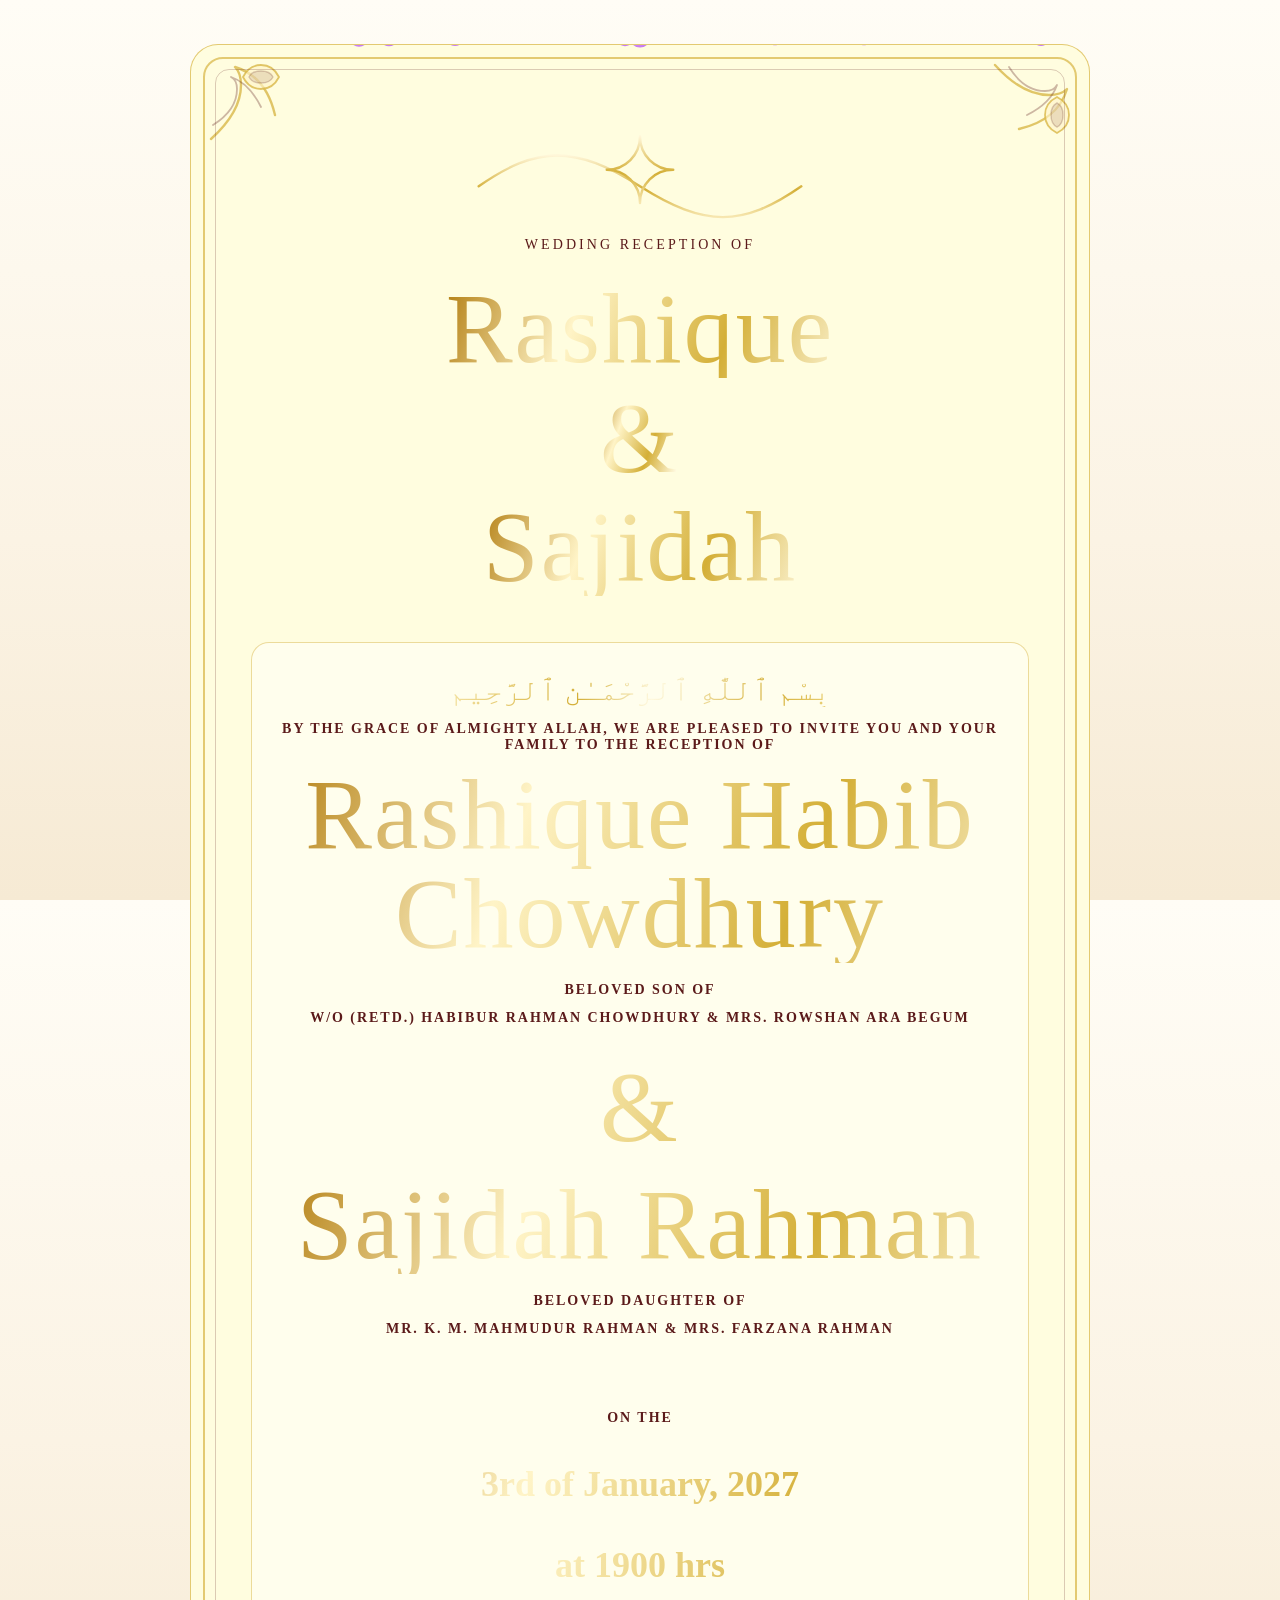
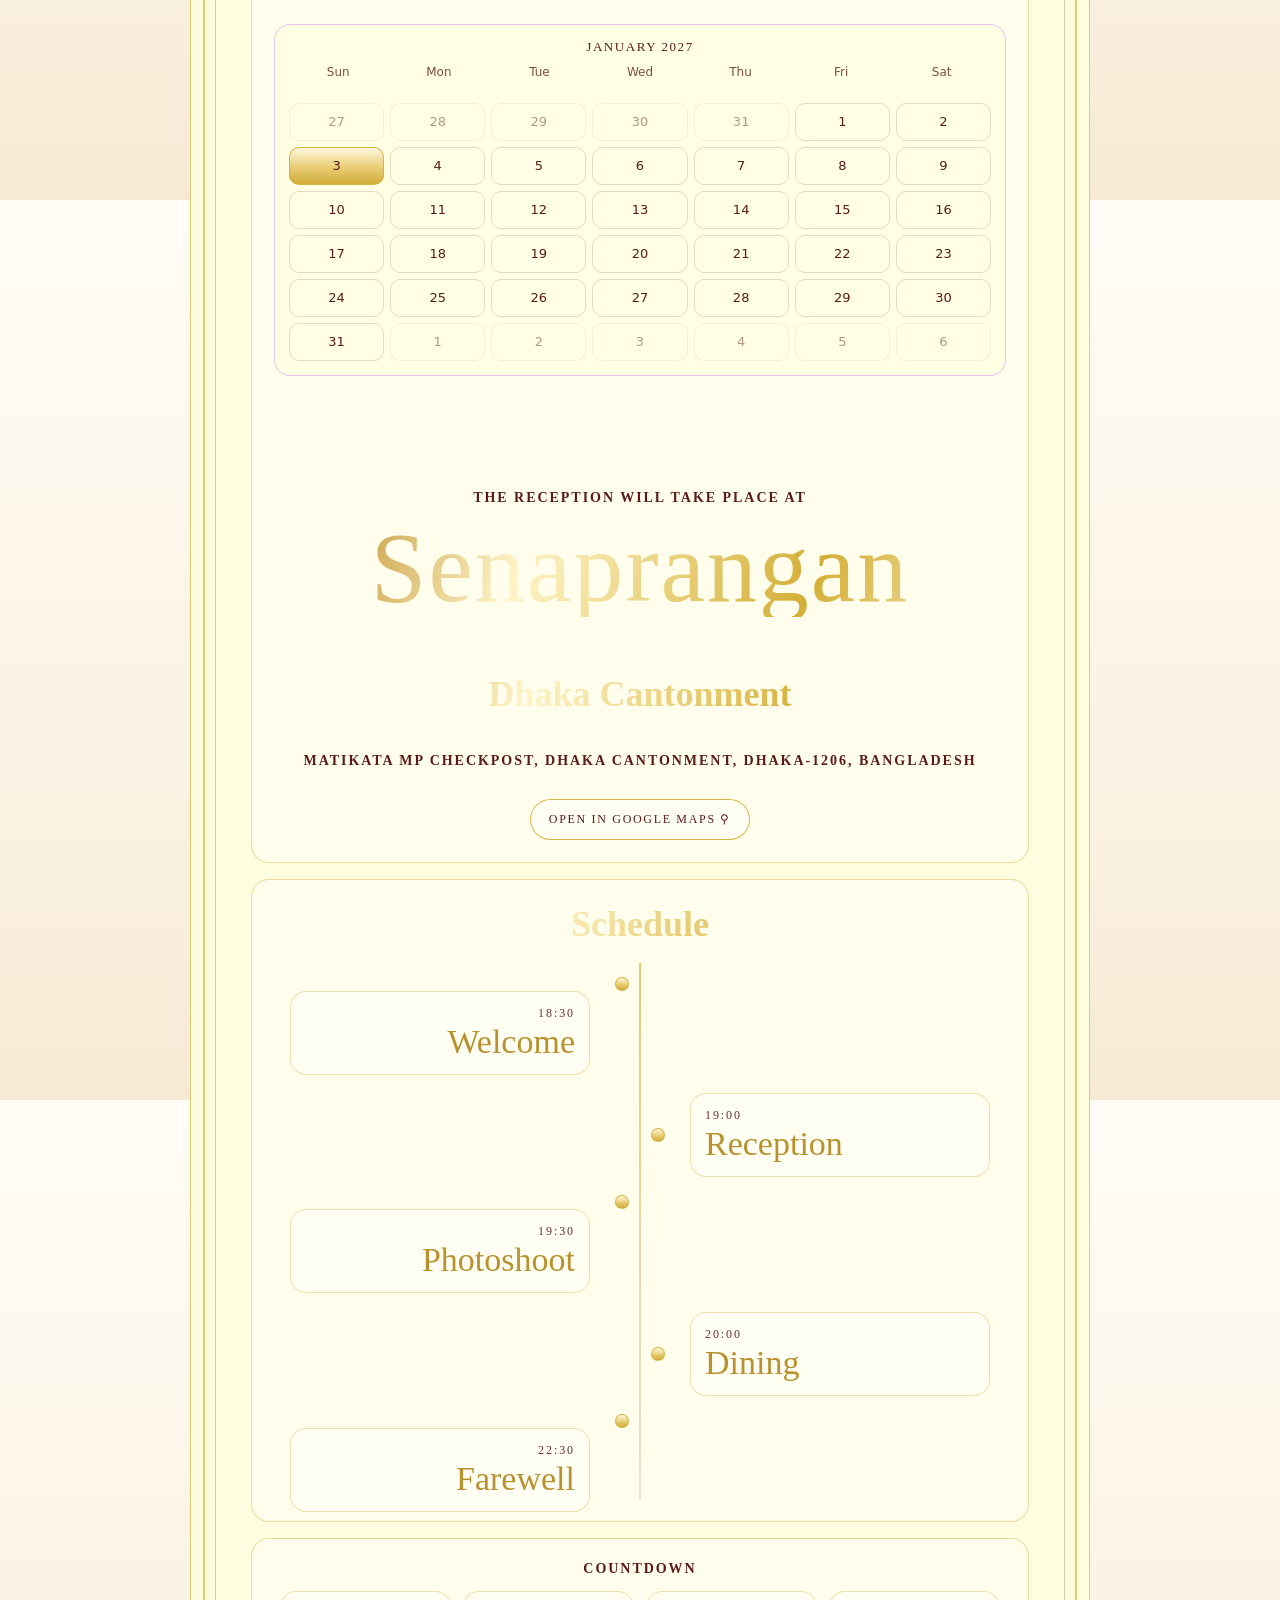
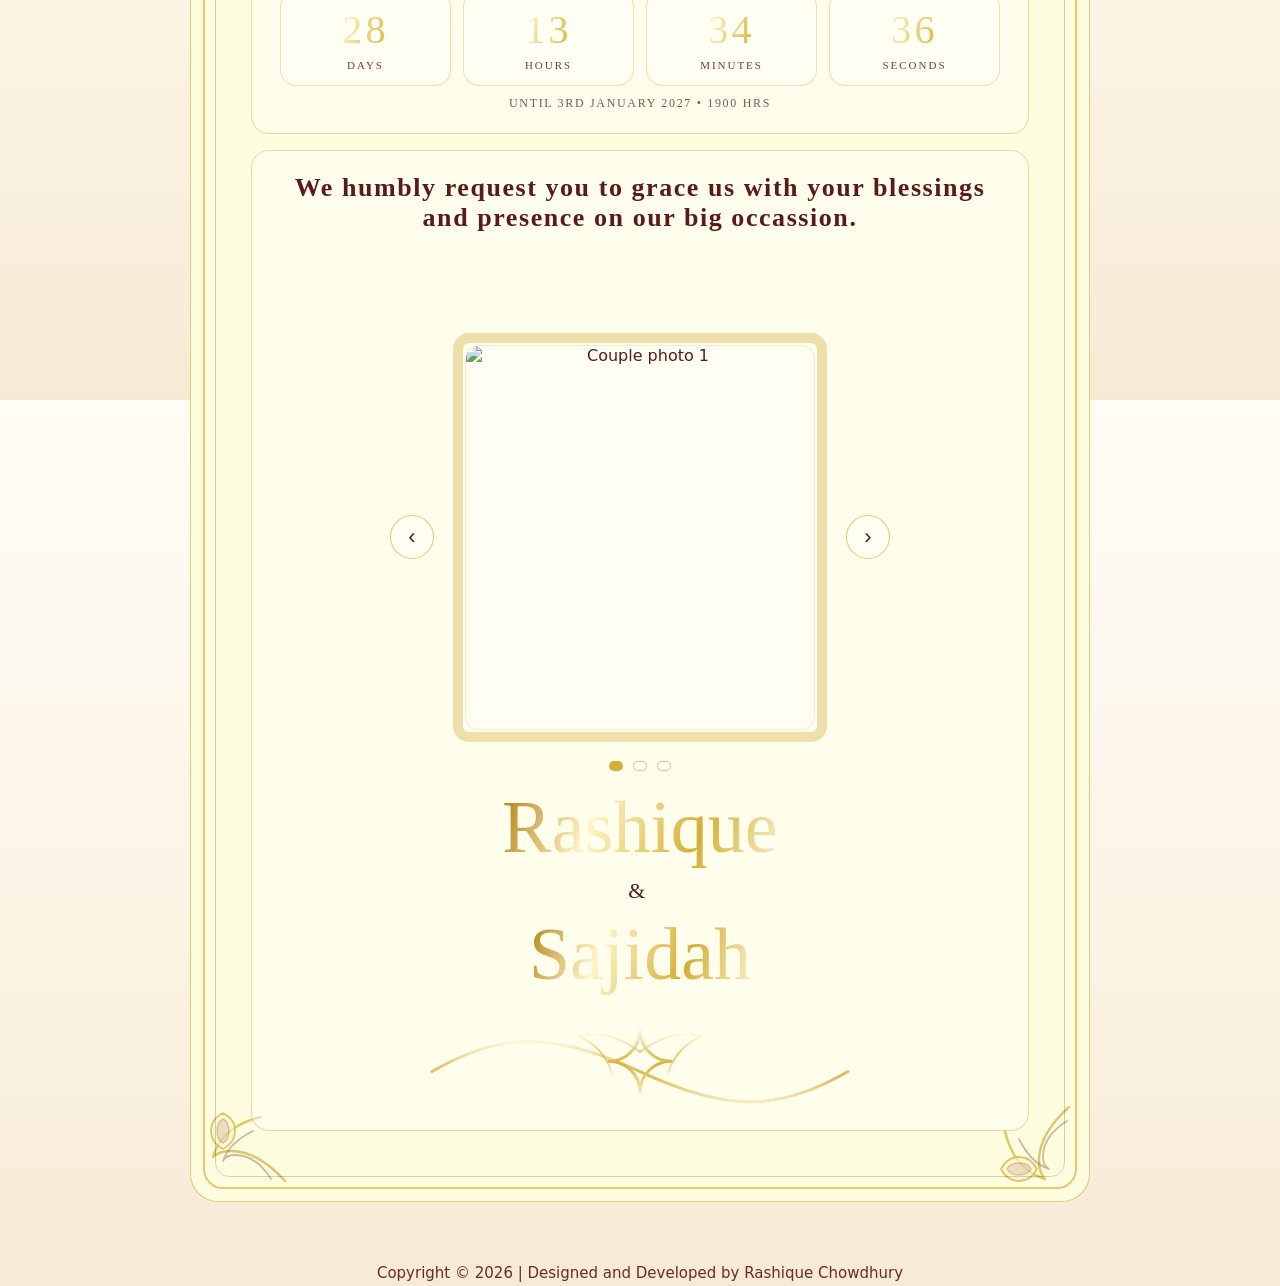
==== commit e1bcdfc9: "Add files via upload" ====
--- a/details.html
+++ b/details.html
@@ -4,6 +4,21 @@
     <meta charset="UTF-8" />
     <meta name="viewport" content="width=device-width, initial-scale=1.0" />
     <title>Wedding Reception Invitation</title>
+    <meta property="og:title" content="Wedding Reception Invitation — Rashique & Sajidah" />
+    <meta
+      property="og:description"
+      content="You are cordially invited to the wedding reception of Rashique & Sajidah. Tap to view details."
+    />
+    <meta property="og:type" content="website" />
+    <meta property="og:image" content="./Preview.png" />
+    <meta property="og:image:alt" content="Wedding reception invitation thumbnail" />
+    <meta name="twitter:card" content="summary_large_image" />
+    <meta name="twitter:title" content="Wedding Reception Invitation — Rashique & Sajidah" />
+    <meta
+      name="twitter:description"
+      content="You are cordially invited to the wedding reception of Rashique & Sajidah. Tap to view details."
+    />
+    <meta name="twitter:image" content="./Preview.png" />
     <link rel="preconnect" href="https://fonts.googleapis.com" />
     <link rel="preconnect" href="https://fonts.gstatic.com" crossorigin />
     <link
--- a/styles.css
+++ b/styles.css
@@ -24,13 +24,17 @@
   font-family: Inter, system-ui, -apple-system, Segoe UI, Roboto, Helvetica, Arial, sans-serif;
   color: var(--maroon);
   background: linear-gradient(180deg, #fffdf6 0%, var(--ivory) 60%, #f6ead4 100%);
+  overflow-x: hidden;
 }
 
 .page {
   min-height: 100%;
   display: grid;
   place-items: center;
-  padding: clamp(18px, 3vw, 44px);
+  --page-pad: clamp(18px, 3vw, 44px);
+  padding: var(--page-pad);
+  padding-left: calc(var(--page-pad) + env(safe-area-inset-left));
+  padding-right: calc(var(--page-pad) + env(safe-area-inset-right));
 }
 
 .page--details {
@@ -42,6 +46,7 @@
 .invitation {
   position: relative;
   width: min(900px, 100%);
+  margin-inline: auto;
   border-radius: 28px;
   background: var(--paper);
   border: 1px solid var(--gold-line);
@@ -837,12 +842,77 @@
   }
 }
 
+@media (max-width: 900px) {
+  .content {
+    padding: clamp(24px, 5vw, 44px);
+  }
+
+  .ornament-svg {
+    width: min(400px, 94%);
+  }
+}
+
 @media (max-width: 520px) {
+  .content {
+    padding: clamp(20px, 5.6vw, 30px);
+  }
+
+  .details-body {
+    text-align: center;
+  }
+
+  .floral-frame {
+    inset: 10px;
+  }
+
+  .floral-frame::after {
+    inset: 10px;
+  }
+
+  .corner {
+    width: 84px;
+    height: 84px;
+    background-size: 84px 84px;
+  }
+
   .subtitle {
     letter-spacing: 0.18em;
   }
   .ampersand {
     letter-spacing: 0.22em;
+  }
+
+  .name {
+    font-size: clamp(54px, 16vw, 76px);
+  }
+
+  .countdown {
+    grid-template-columns: repeat(2, minmax(0, 1fr));
+  }
+
+  .carousel {
+    grid-template-columns: 38px 1fr 38px;
+    gap: 14px;
+    margin: 70px auto 12px;
+  }
+
+  .carousel-btn {
+    width: 38px;
+    height: 38px;
+    font-size: 20px;
+  }
+
+  .carousel-viewport {
+    border-width: 8px;
+    height: clamp(190px, 58vw, 420px);
+  }
+
+  .map-btn {
+    width: 100%;
+    max-width: 320px;
+    text-align: center;
+    white-space: normal;
+    line-height: 1.3;
   }
 
   .calendar__grid {
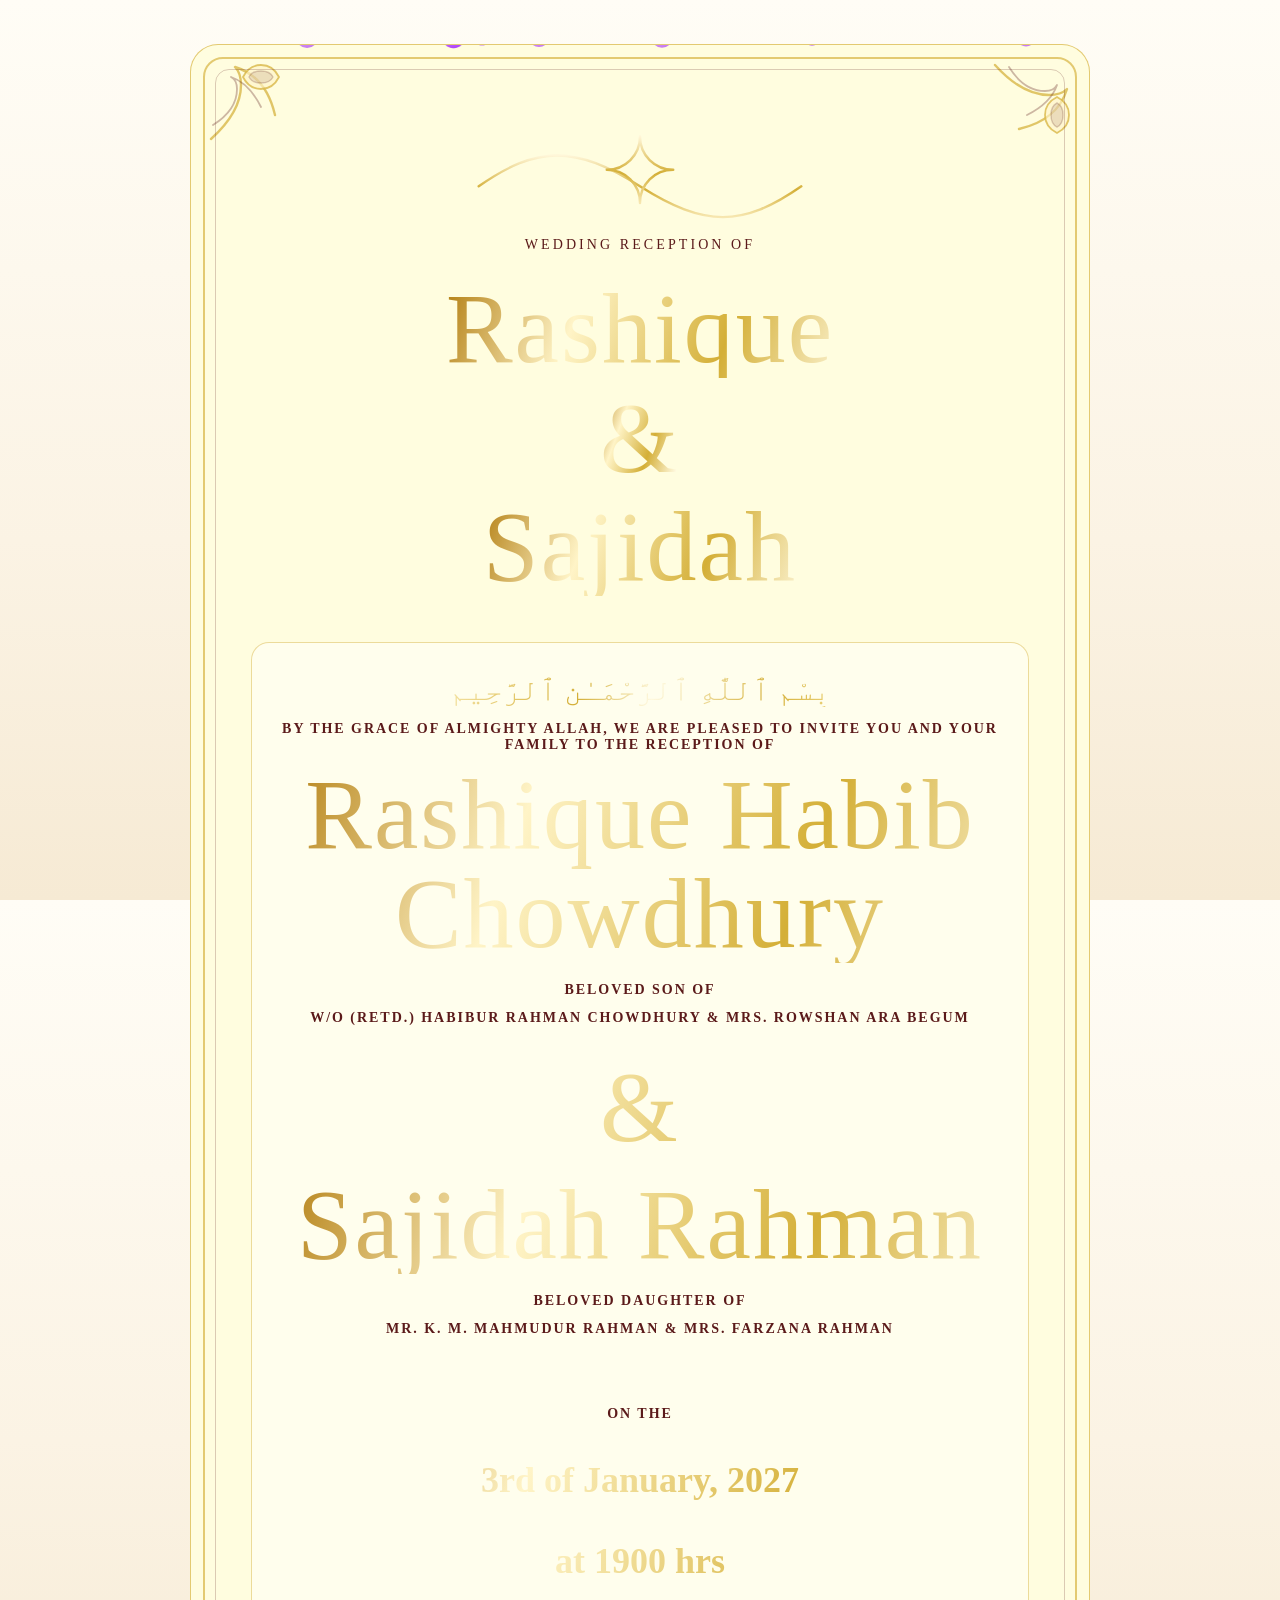
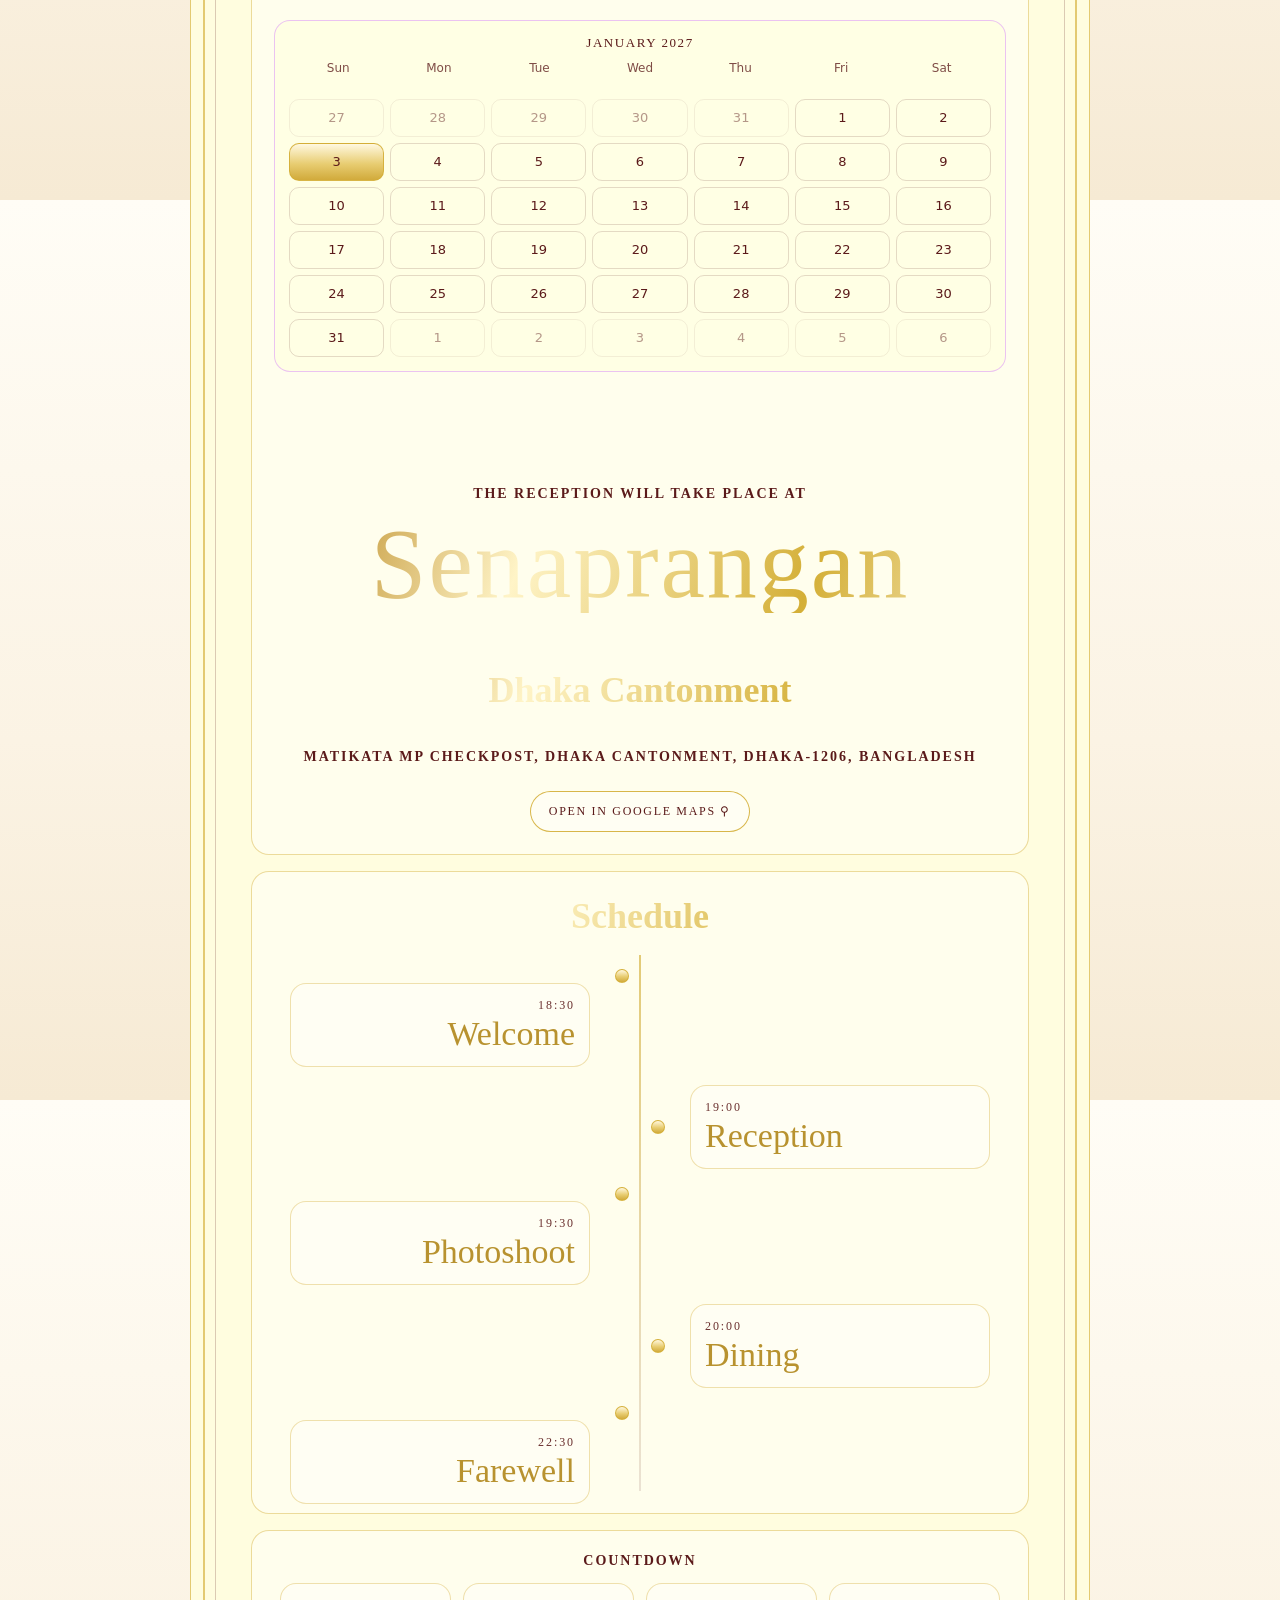
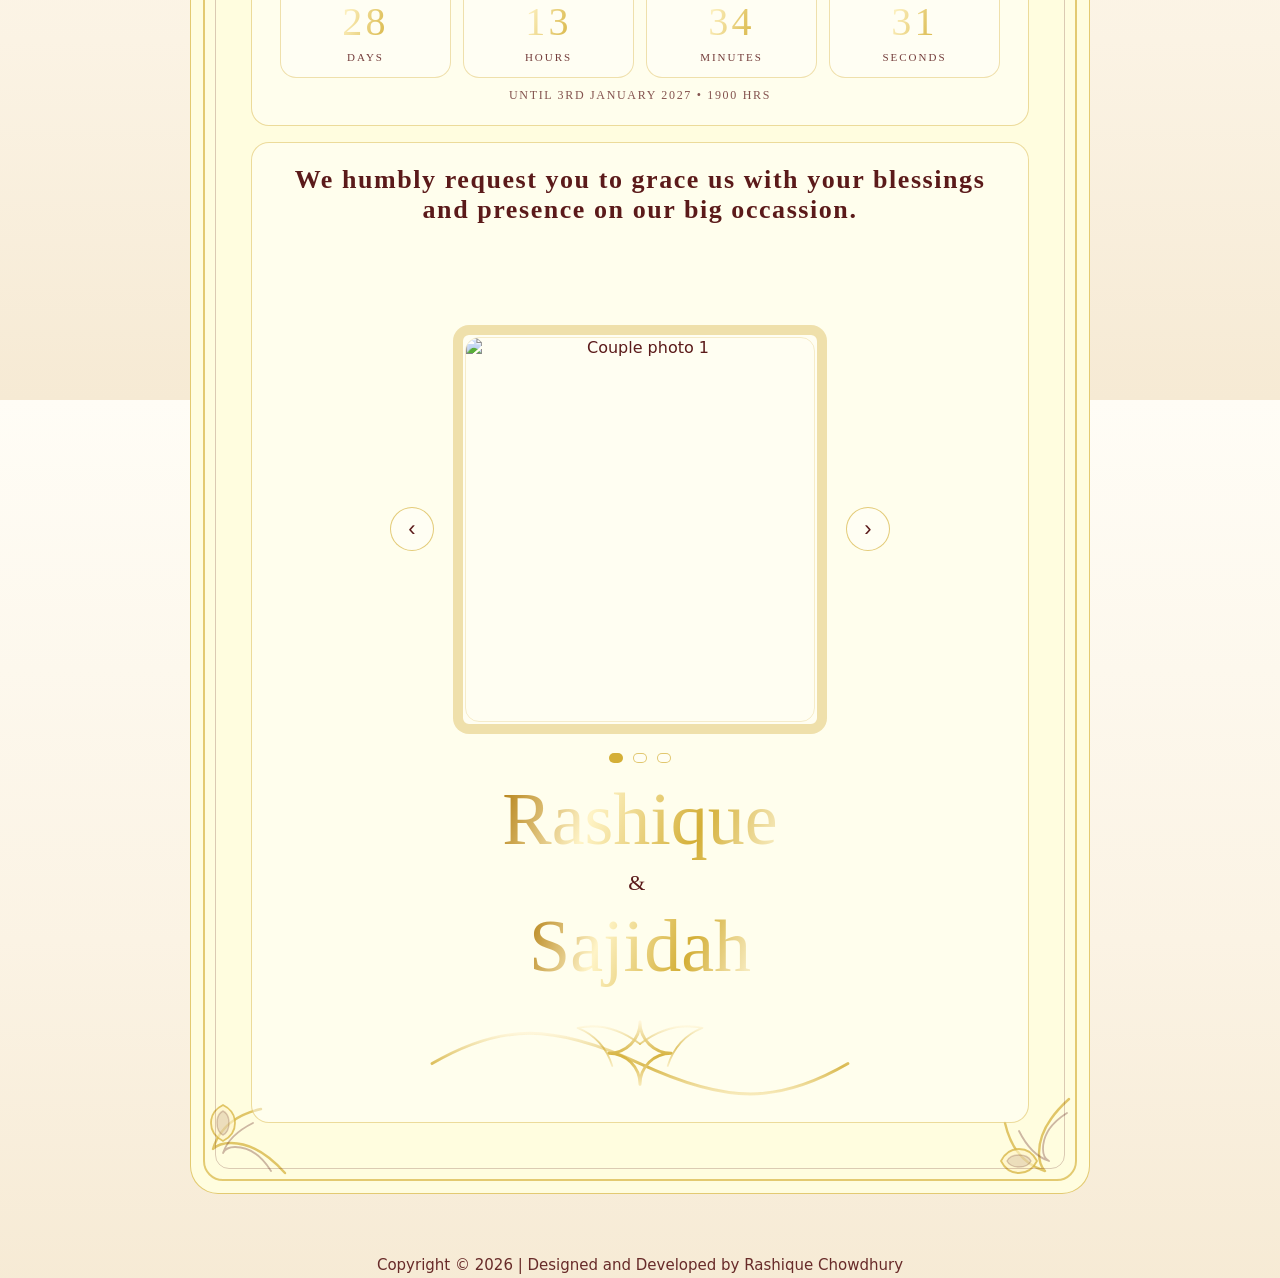
==== commit f79b2023: "Add files via upload" ====
--- a/details.html
+++ b/details.html
@@ -28,6 +28,9 @@
     <link rel="stylesheet" href="./styles.css" />
   </head>
   <body>
+    <audio id="bgMusic" preload="auto" loop playsinline>
+      <source src="./music.mp3" type="audio/mpeg" />
+    </audio>
     <main class="page page--details">
       <section class="invitation invitation--details" aria-label="Wedding reception invitation details">
         <div class="floral-frame" aria-hidden="true">
@@ -74,20 +77,22 @@
           <div class="details-body">
             <section class="section-card section-card--ceremony" aria-labelledby="ceremony-title">
               <div class="calligraphy" lang="ar" dir="rtl">بِسْمِ ٱللَّٰهِ ٱلرَّحْمَـٰنِ ٱلرَّحِيمِ</div>
-              <p class="section-text section-text--gold">
-                <h2 class="section-title" id="ceremony-title">By the grace of Almighty Allah, we are pleased to invite you and your family to the Reception of</h2>
+              <div class="ceremony-copy">
+                <h2 class="section-title" id="ceremony-title">
+                  By the grace of Almighty Allah, we are pleased to invite you and your family to the Reception of
+                </h2>
                 <h1 class="name">Rashique Habib Chowdhury</h1>
                 <br />
-                <h2 class="section-title" id="ceremony-title">Beloved Son of</h2>
+                <h2 class="section-title">Beloved Son of</h2>
                 <h2 class="section-title">W/O (Retd.) Habibur Rahman Chowdhury & Mrs. Rowshan Ara Begum</h2>
                 <br />
                 <h1 class="name">&</h1>
                 <br />
                 <h1 class="name">Sajidah Rahman</h1>
                 <br />
-                <h2 class="section-title" id="ceremony-title">Beloved Daughter of</h2>
+                <h2 class="section-title">Beloved Daughter of</h2>
                 <h2 class="section-title">Mr. K. M. Mahmudur Rahman & Mrs. Farzana Rahman</h2>
-              </p>
+              </div>
               <br>
               <br>
               <br>
@@ -153,20 +158,19 @@
                 <br>
                 <br>
                 <br>
-              <h2 class="section-title" text-align="center" id="venue-title">The reception will take place at</h2>
-              <p class="section-text">
+              <h2 class="section-title" id="venue-title">The reception will take place at</h2>
+              <div class="venue-copy">
                 <h1 class="name">Senaprangan</h1>
                 <br />
                 <h1 class="section-text--gold">Dhaka Cantonment</h1>
                 <h2 class="section-title">Matikata MP Checkpost, Dhaka Cantonment, Dhaka-1206, Bangladesh</h2>
-              </p>
+              </div>
               <a
                 class="map-btn"
                 href="https://www.google.com/maps/search/?api=1&query=Senaprangan%20Dhaka%20Cantonment"
                 target="_blank"
-                rel="noreferrer"
-                >Open in Google Maps ⚲</a
-              >
+                rel="noopener noreferrer"
+                >Open in Google Maps ⚲</a>
               </div>
             </section>
 
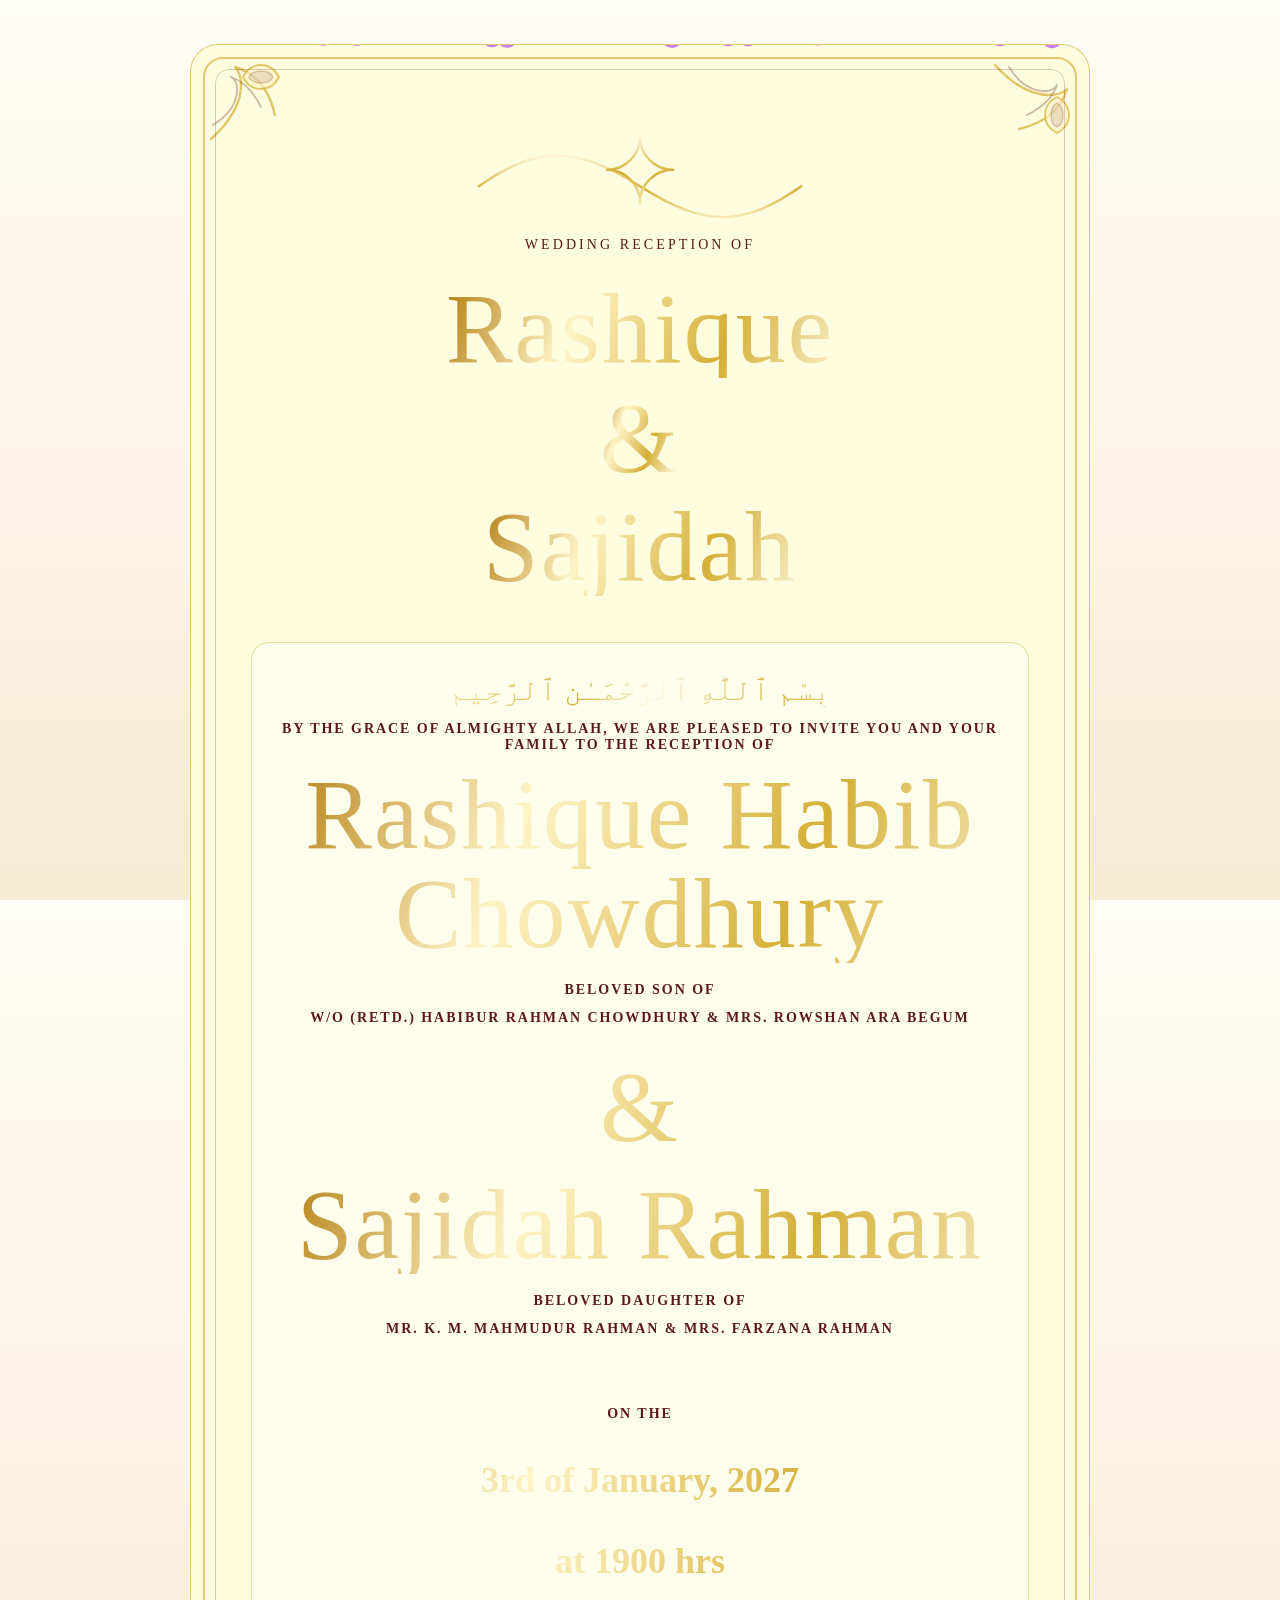
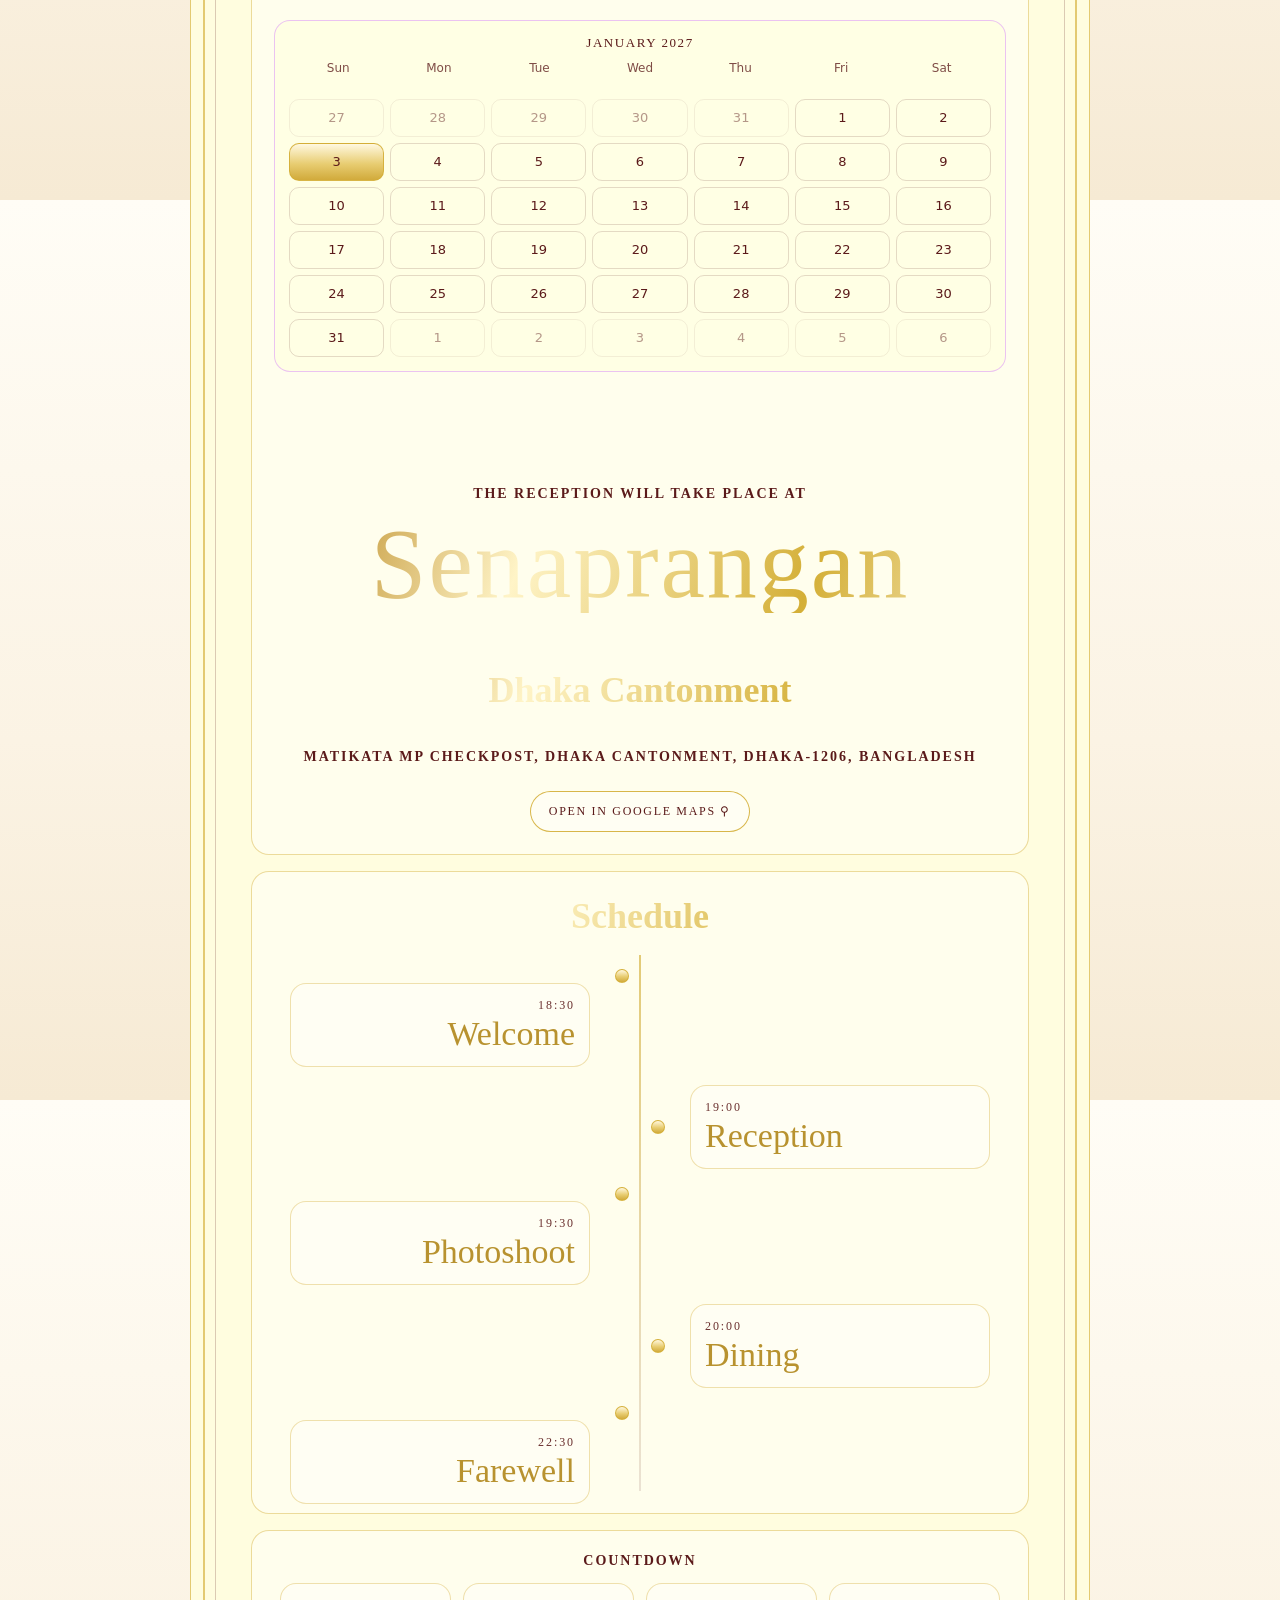
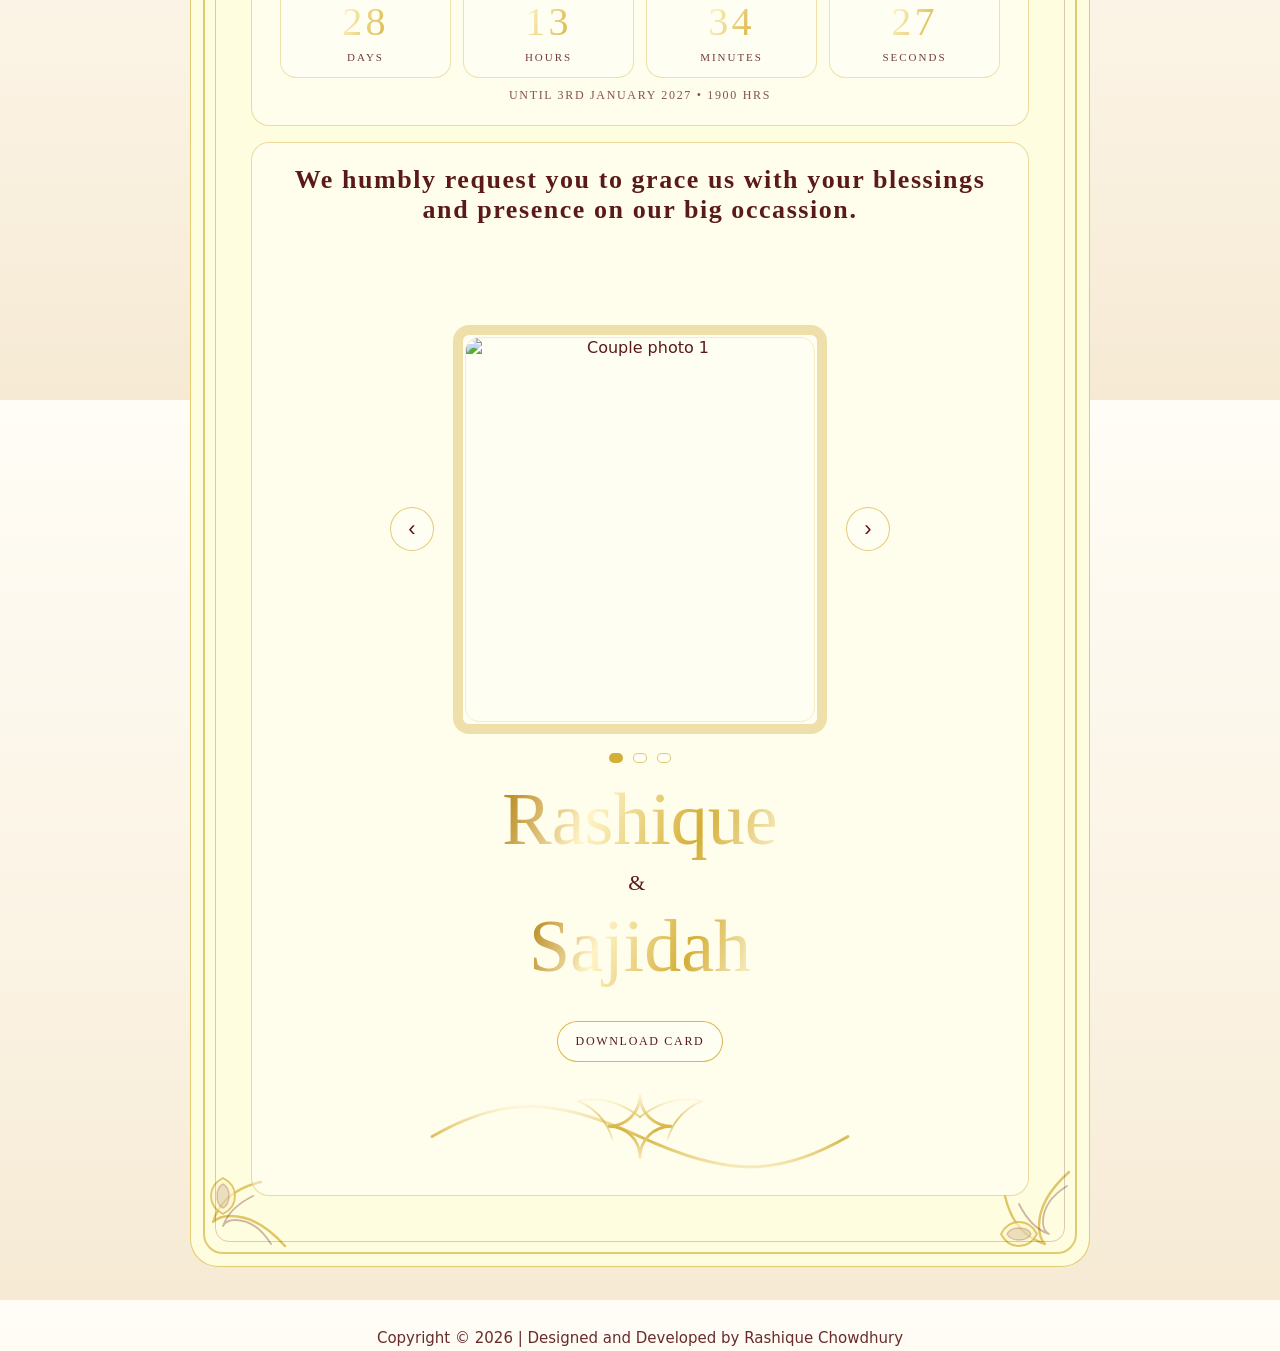
==== commit 466c7388: "Add files via upload" ====
--- a/details.html
+++ b/details.html
@@ -293,6 +293,9 @@
                 <div class="thanks-name">Rashique</div>
                 <div class="ampersand">&amp;</div>
                 <div class="thanks-name">Sajidah</div>
+                <div class="pdf-actions" aria-label="HU PDF actions">
+                  <a class="pdf-btn" href="./Card.pdf" target="_blank" rel="noopener noreferrer">Download Card</a>
+                </div>
                 <div class="end-ornament" aria-hidden="true">
                   <svg class="end-ornament-svg" viewBox="0 0 900 160" xmlns="http://www.w3.org/2000/svg" role="img">
                     <defs>
--- a/styles.css
+++ b/styles.css
@@ -334,6 +334,13 @@
   text-align: center;
 }
 
+.pdf-actions {
+  display: grid;
+  place-items: center;
+  gap: 10px;
+  margin-top: 12px;
+}
+
 .thanks-message {
   font-family: "Alex Brush", cursive;
   font-size: clamp(20px, 2.4vw, 26px);
@@ -740,17 +747,50 @@
   transition: transform 180ms ease, background-color 180ms ease, border-color 180ms ease;
 }
 
+.pdf-btn {
+  display: inline-flex;
+  align-items: center;
+  justify-content: center;
+  margin-top: 12px;
+  text-decoration: none;
+  border: 1px solid rgba(212, 175, 55, 0.9);
+  padding: 12px 18px;
+  border-radius: 999px;
+  font-family: Cinzel, Georgia, serif;
+  letter-spacing: 0.14em;
+  text-transform: uppercase;
+  font-size: 12px;
+  color: var(--maroon);
+  background: rgba(255, 255, 255, 0.35);
+  transition: transform 180ms ease, background-color 180ms ease, border-color 180ms ease;
+}
+
 .map-btn:hover {
   transform: translateY(-1px);
   border-color: rgba(212, 175, 55, 1);
   background: rgba(255, 255, 255, 0.55);
 }
 
+.pdf-btn:hover {
+  transform: translateY(-1px);
+  border-color: rgba(212, 175, 55, 1);
+  background: rgba(255, 255, 255, 0.55);
+}
+
 .map-btn:active {
   transform: translateY(0px) scale(0.99);
 }
 
+.pdf-btn:active {
+  transform: translateY(0px) scale(0.99);
+}
+
 .map-btn:focus-visible {
+  outline: 3px solid rgba(212, 175, 55, 0.35);
+  outline-offset: 4px;
+}
+
+.pdf-btn:focus-visible {
   outline: 3px solid rgba(212, 175, 55, 0.35);
   outline-offset: 4px;
 }
@@ -907,7 +947,8 @@
     height: clamp(190px, 58vw, 420px);
   }
 
-  .map-btn {
+  .map-btn,
+  .pdf-btn {
     width: 100%;
     max-width: 320px;
     text-align: center;
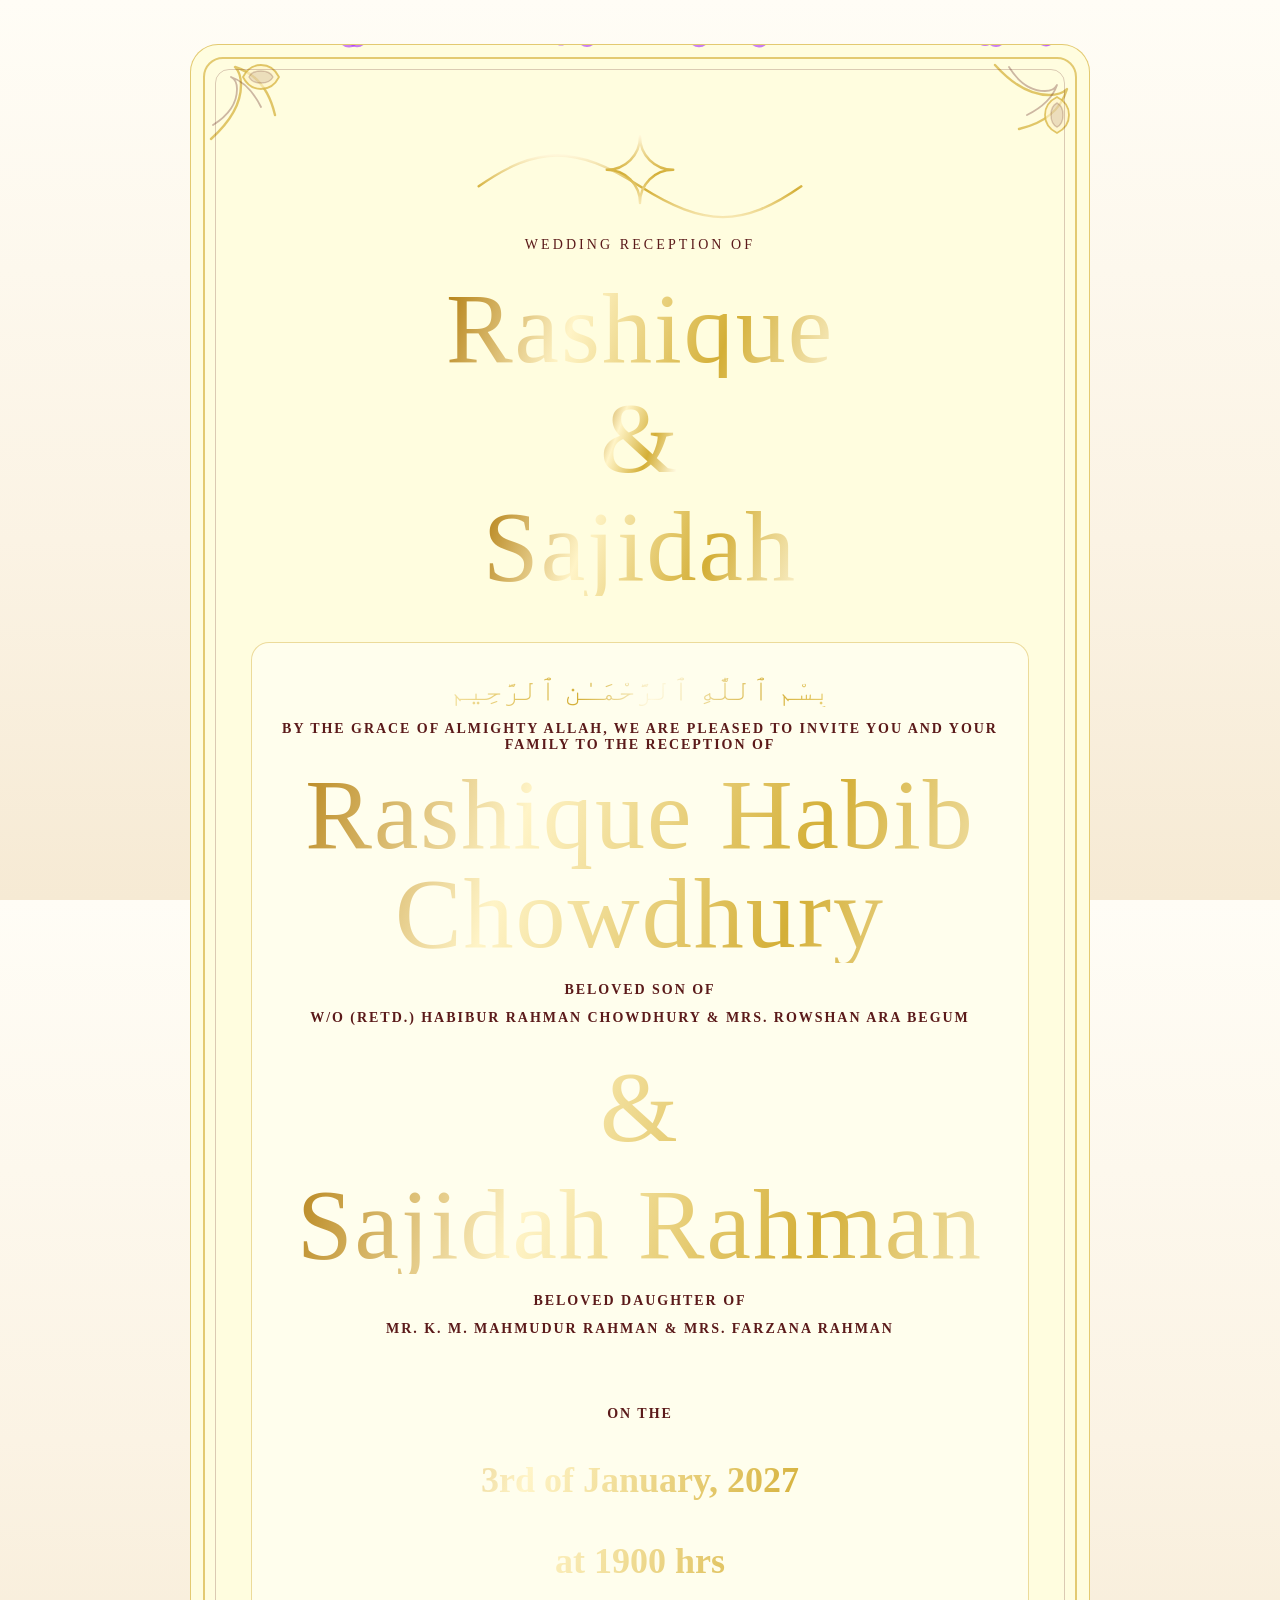
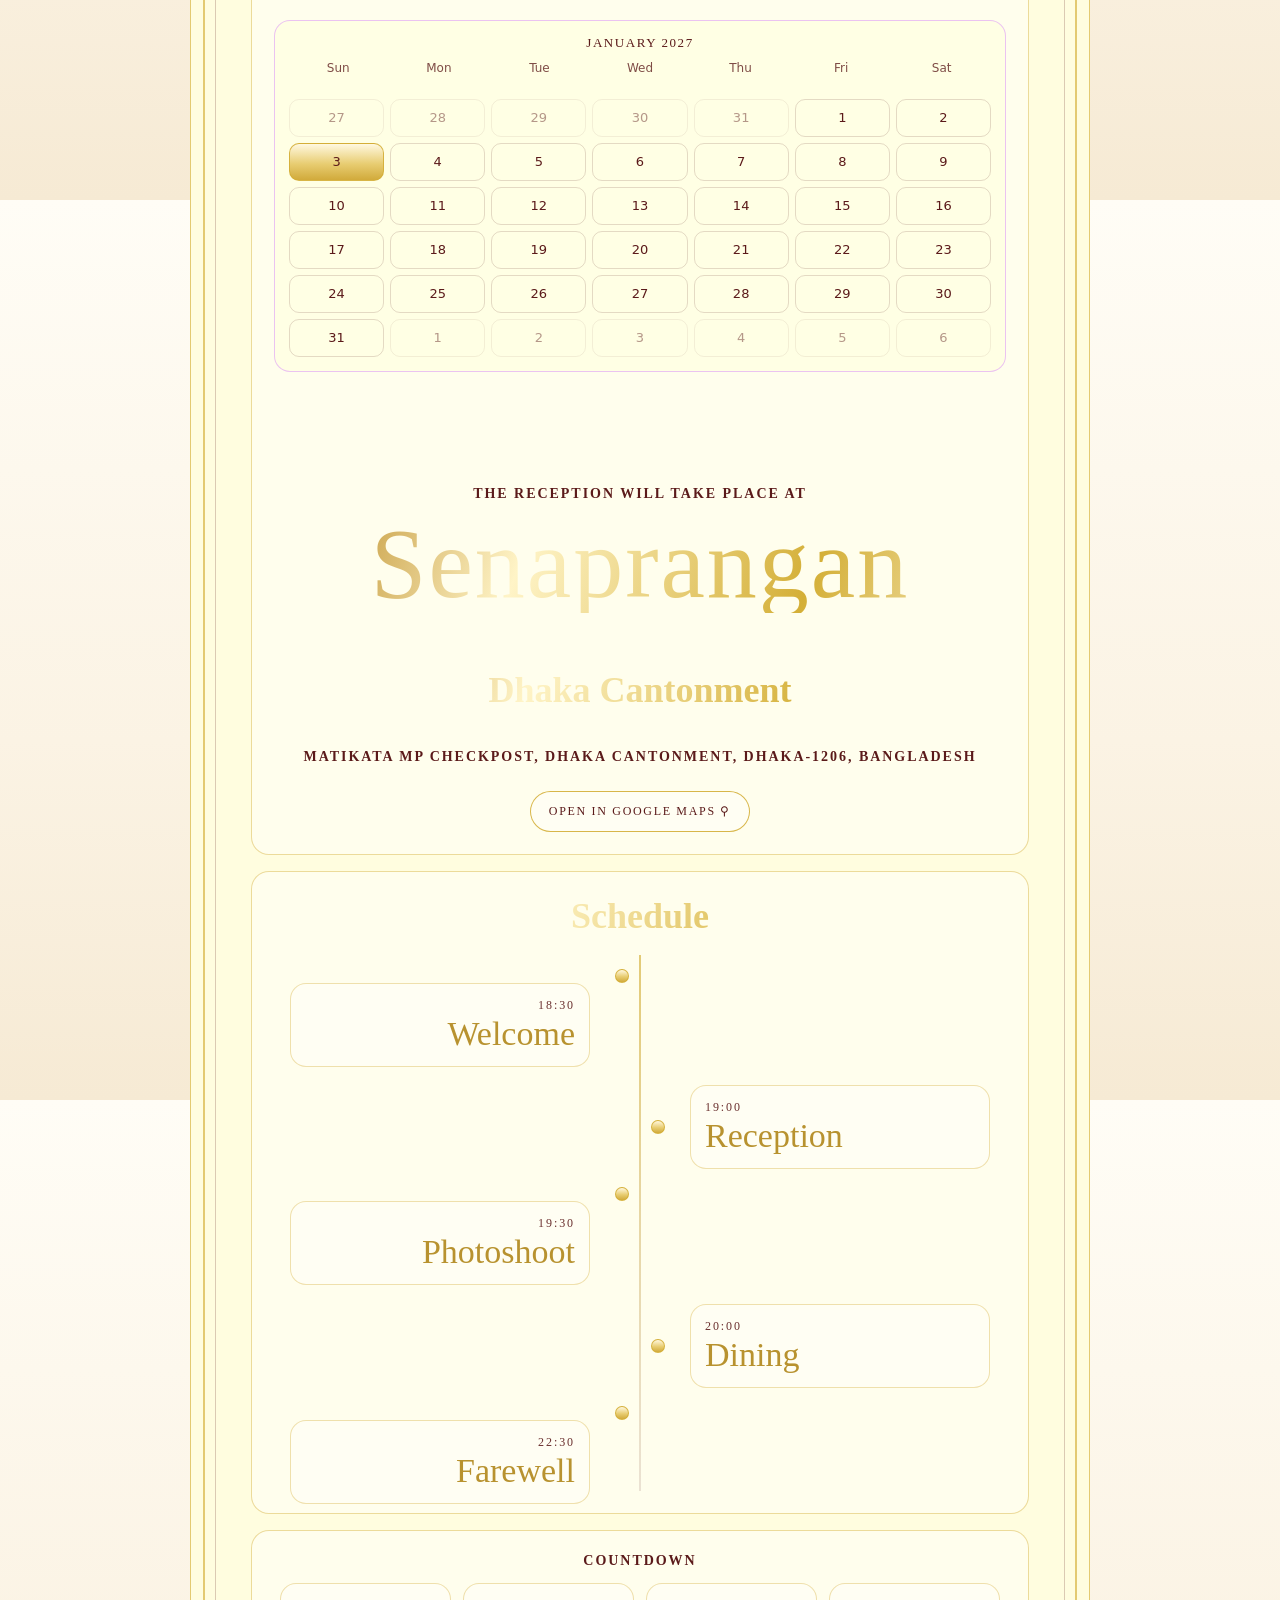
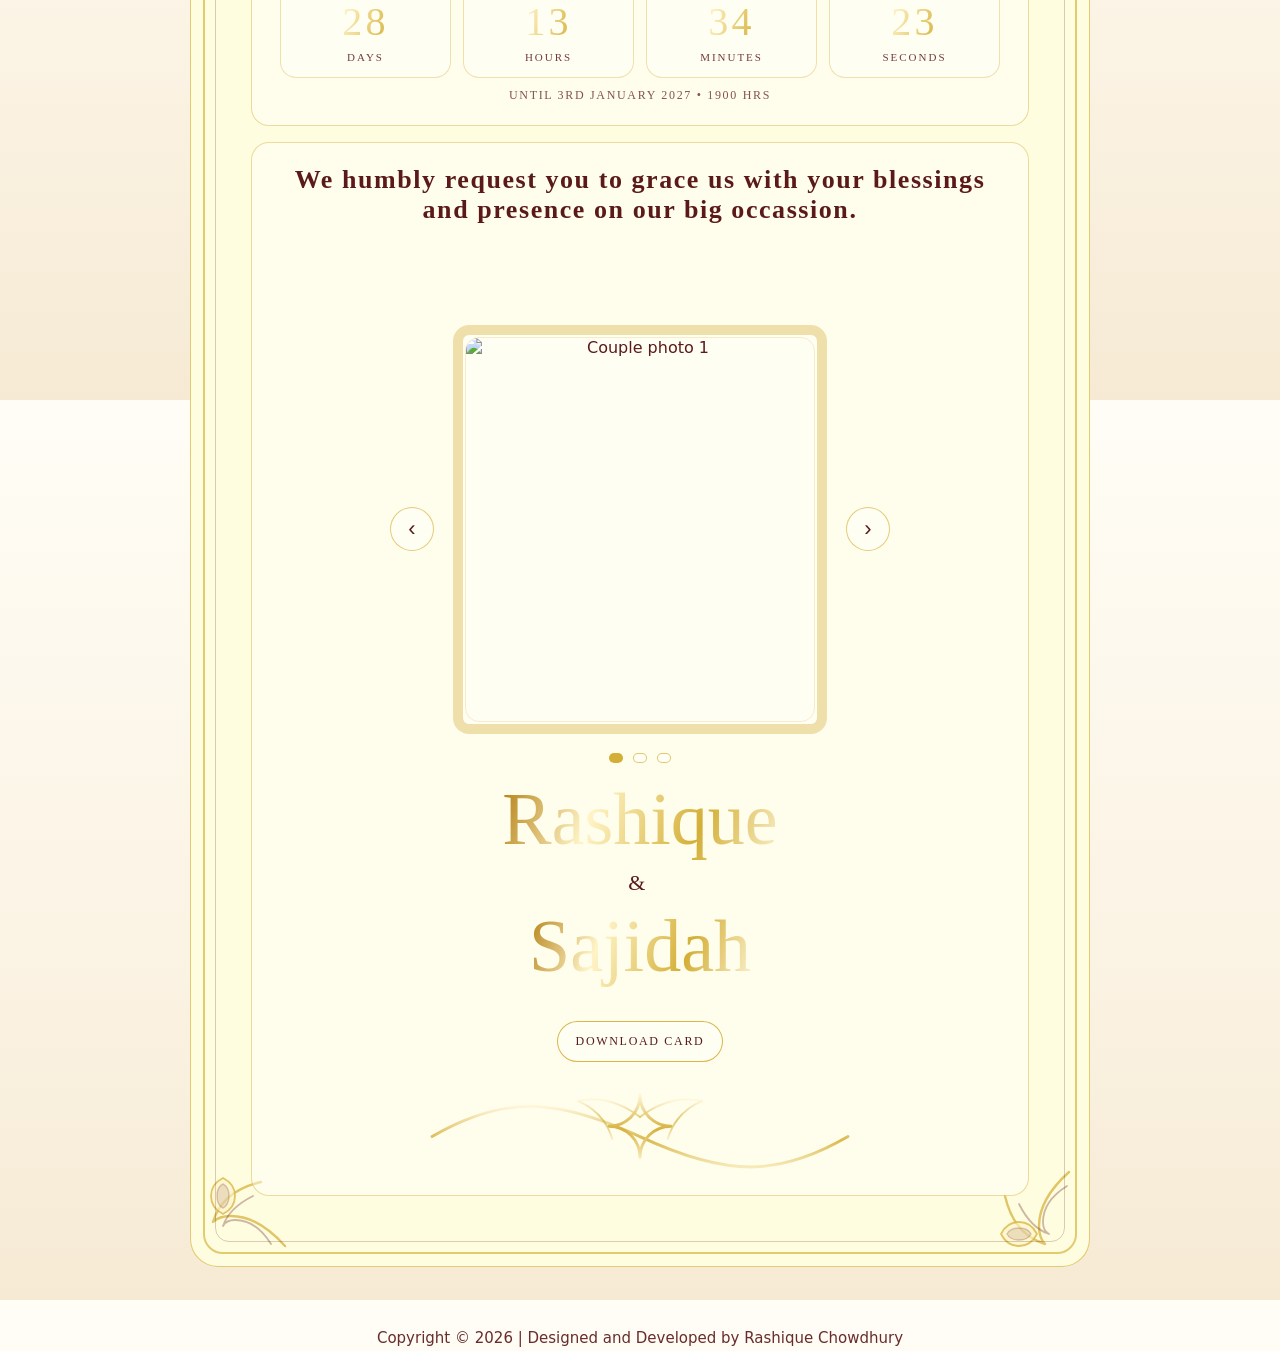
==== commit f9f982eb: "Add files via upload" ====
--- a/details.html
+++ b/details.html
@@ -10,15 +10,15 @@
       content="You are cordially invited to the wedding reception of Rashique & Sajidah. Tap to view details."
     />
     <meta property="og:type" content="website" />
-    <meta property="og:image" content="./Preview.png" />
-    <meta property="og:image:alt" content="Wedding reception invitation thumbnail" />
+    <meta property="og:image" content="https://rashique17.github.io/Reception-Invitation/previewww.png" />
+    <meta property="og:image:alt" content="Wedding reception invitation preview image" />
     <meta name="twitter:card" content="summary_large_image" />
     <meta name="twitter:title" content="Wedding Reception Invitation — Rashique & Sajidah" />
     <meta
       name="twitter:description"
       content="You are cordially invited to the wedding reception of Rashique & Sajidah. Tap to view details."
     />
-    <meta name="twitter:image" content="./Preview.png" />
+    <meta name="twitter:image" content="https://rashique17.github.io/Reception-Invitation/previewww.png" />
     <link rel="preconnect" href="https://fonts.googleapis.com" />
     <link rel="preconnect" href="https://fonts.gstatic.com" crossorigin />
     <link
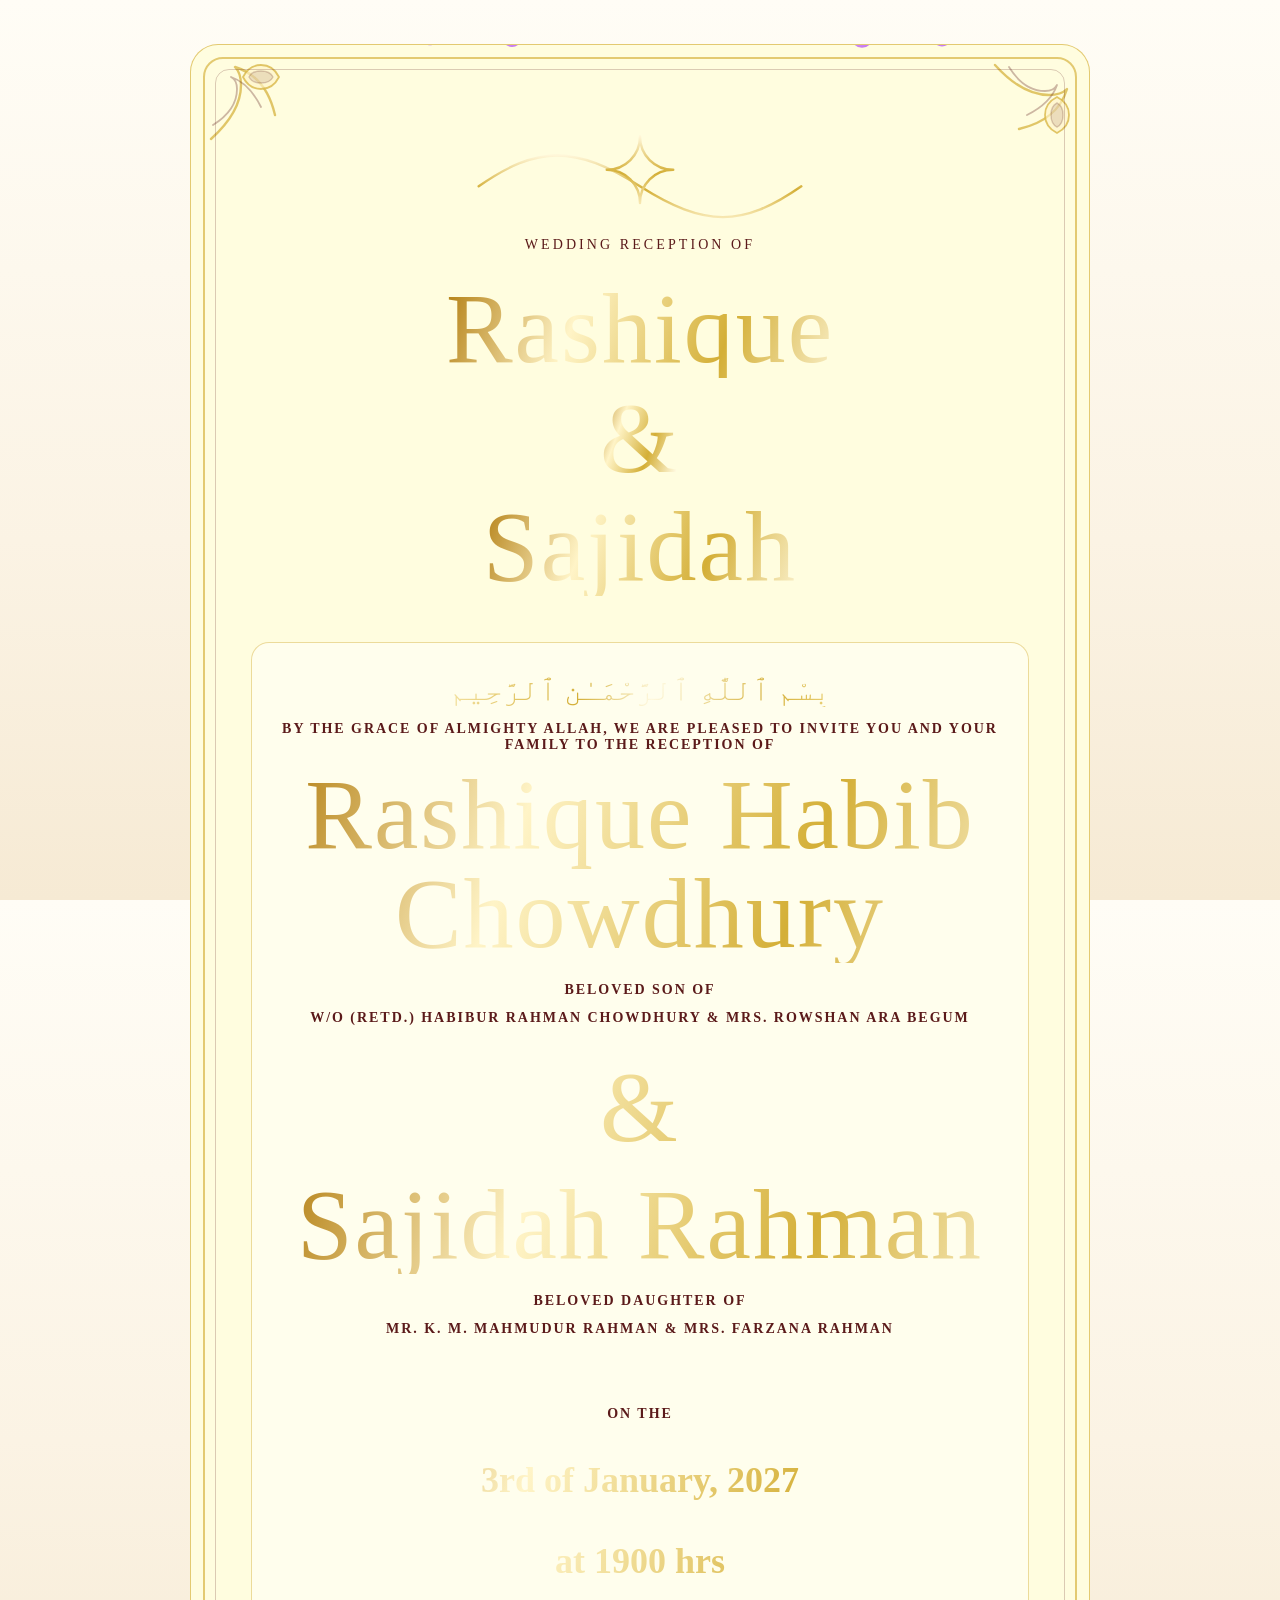
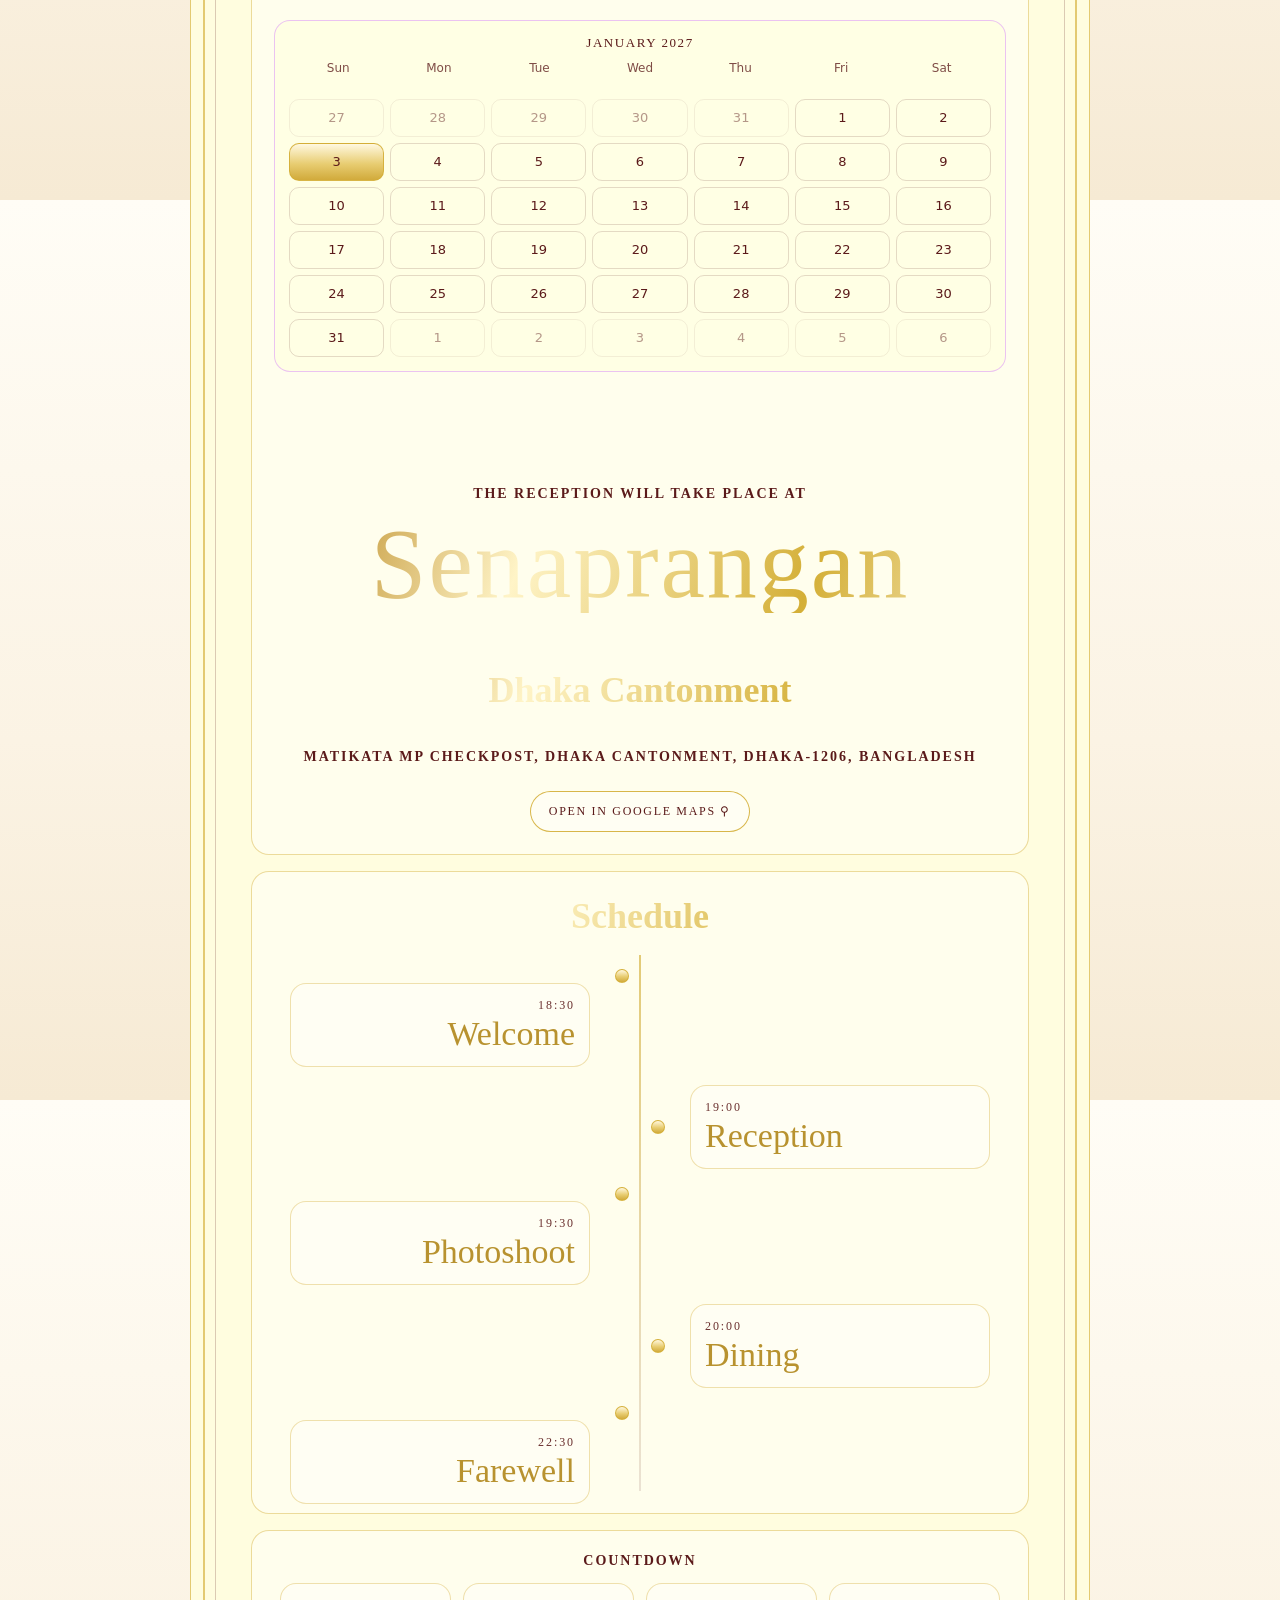
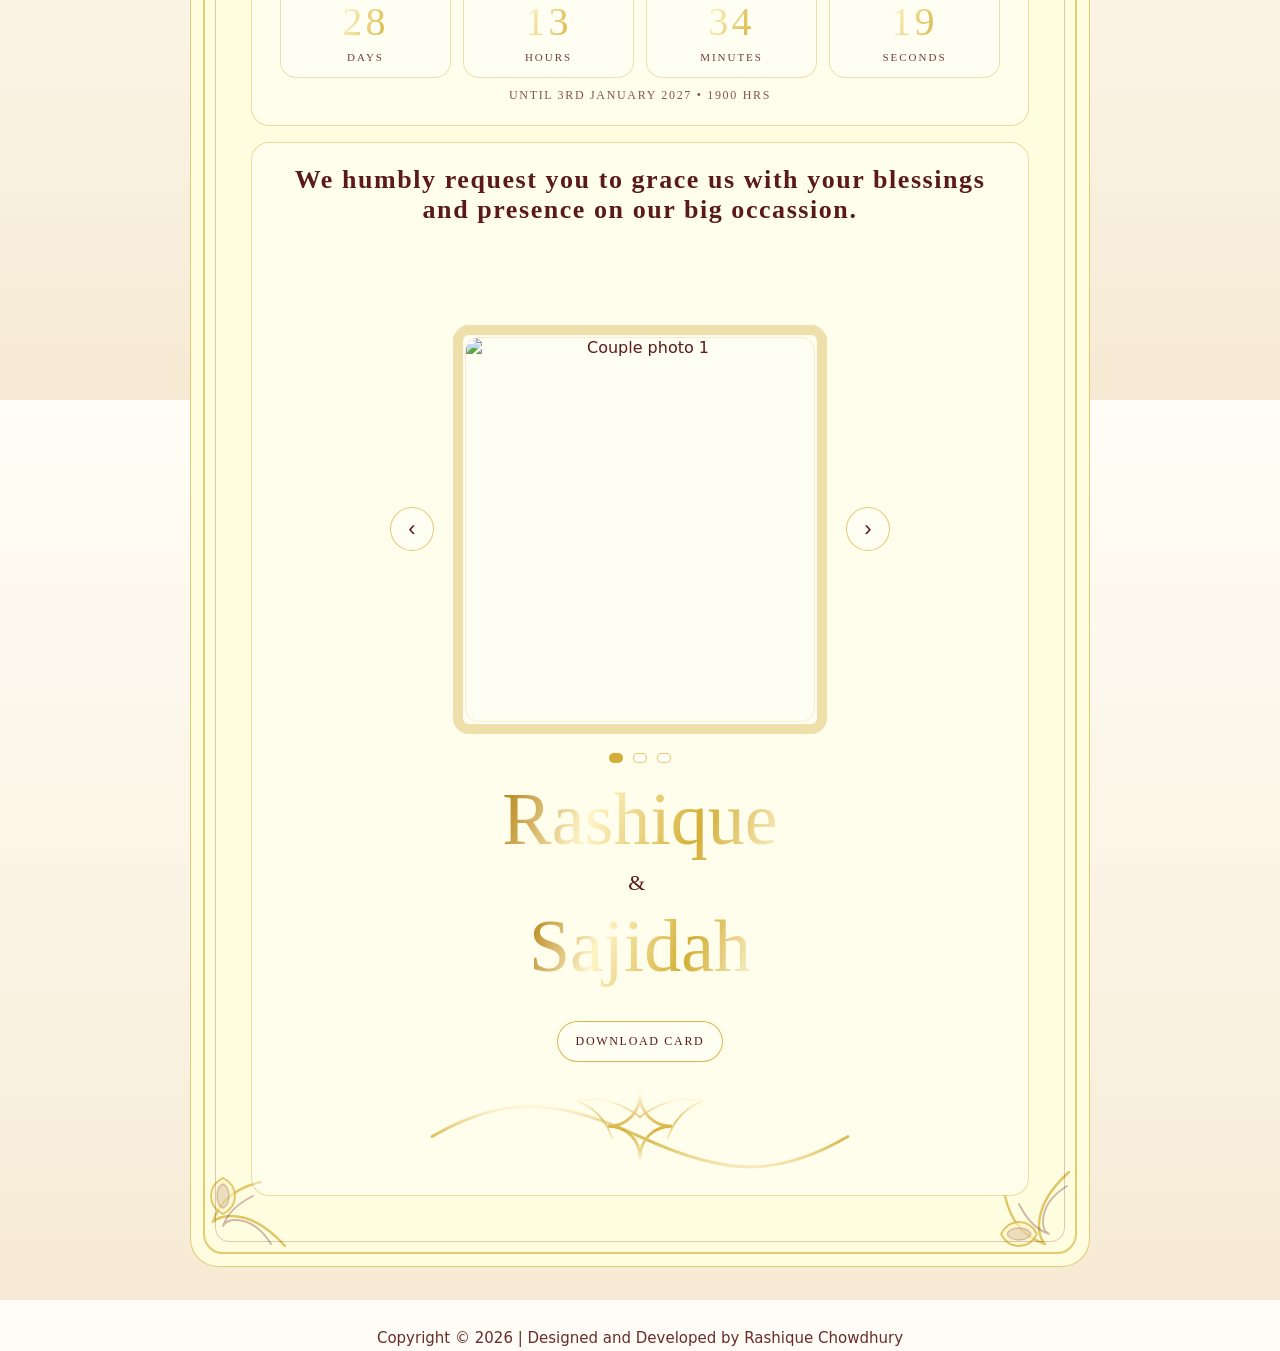
==== commit df10407d: "Add files via upload" ====
--- a/details.html
+++ b/details.html
@@ -167,7 +167,7 @@
               </div>
               <a
                 class="map-btn"
-                href="https://www.google.com/maps/search/?api=1&query=Senaprangan%20Dhaka%20Cantonment"
+                href="https://maps.app.goo.gl/1hn9sEots7rDAs5s6"
                 target="_blank"
                 rel="noopener noreferrer"
                 >Open in Google Maps ⚲</a>
